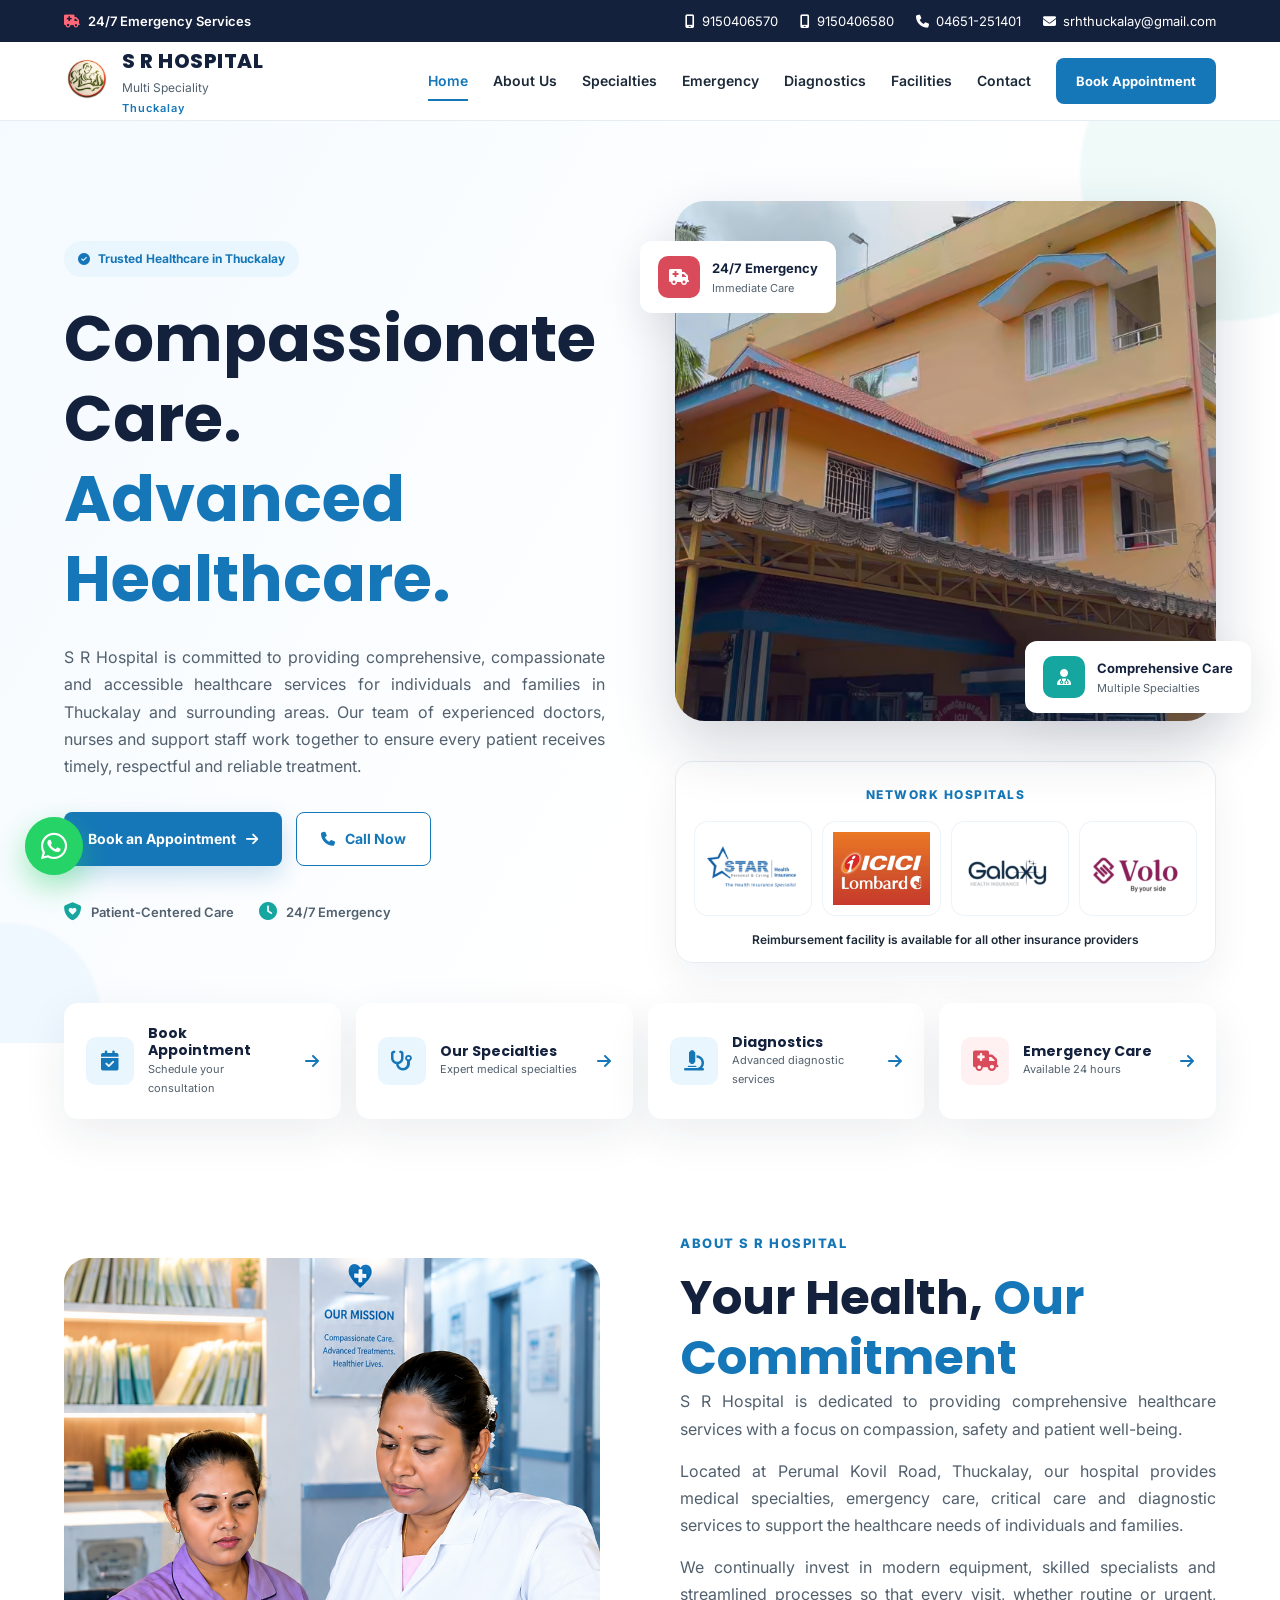
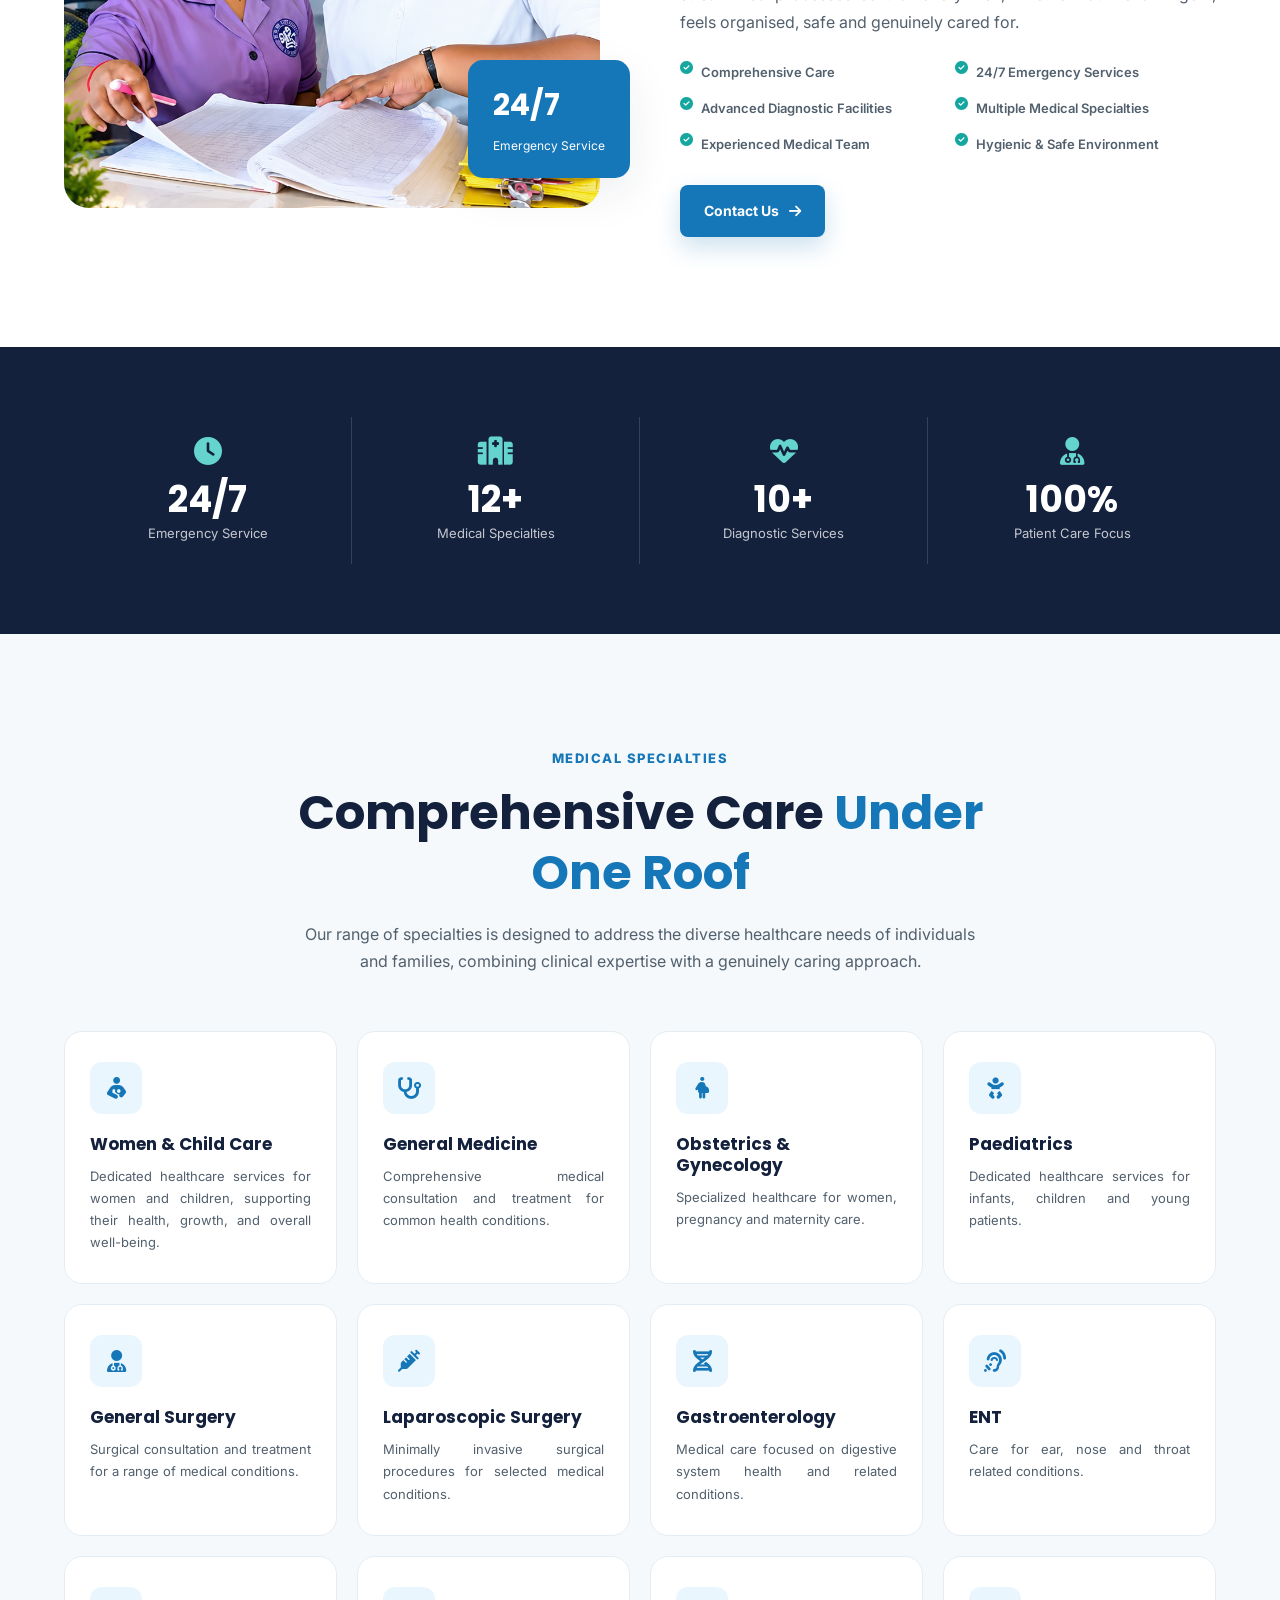
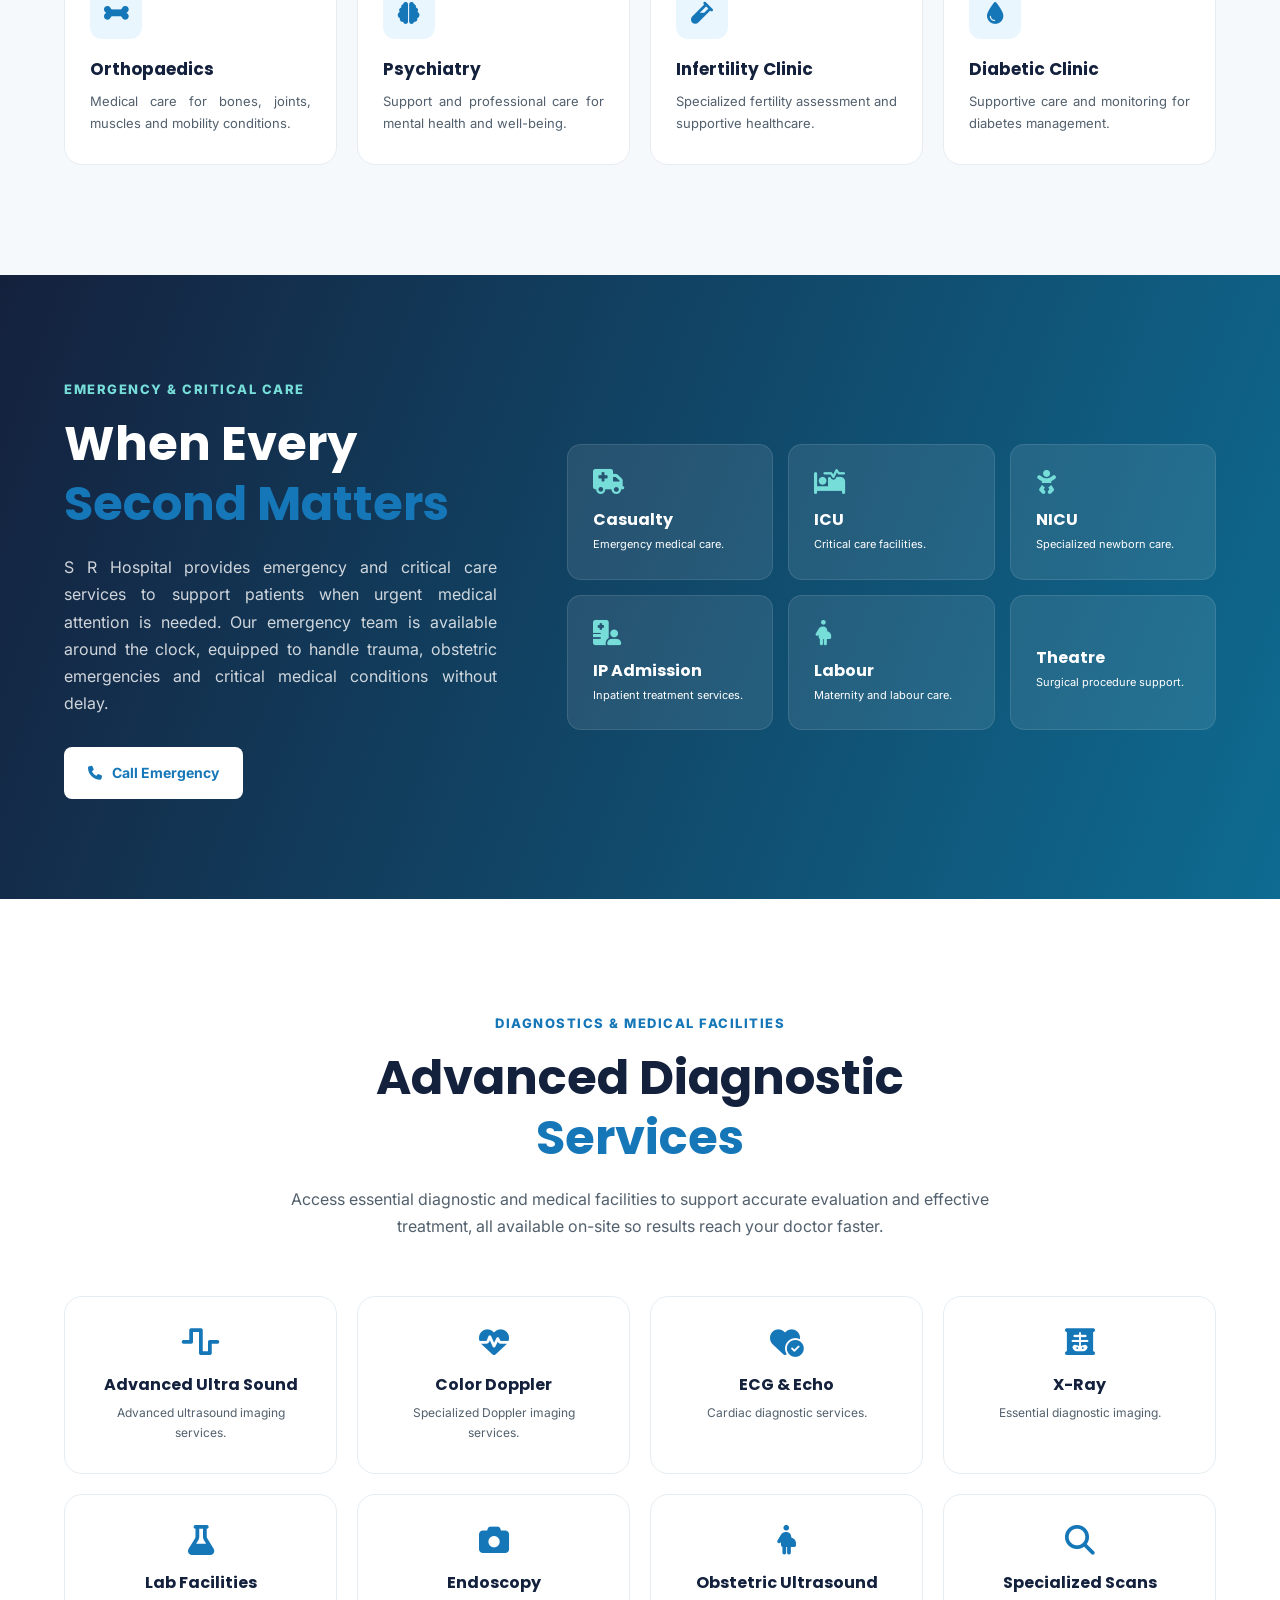
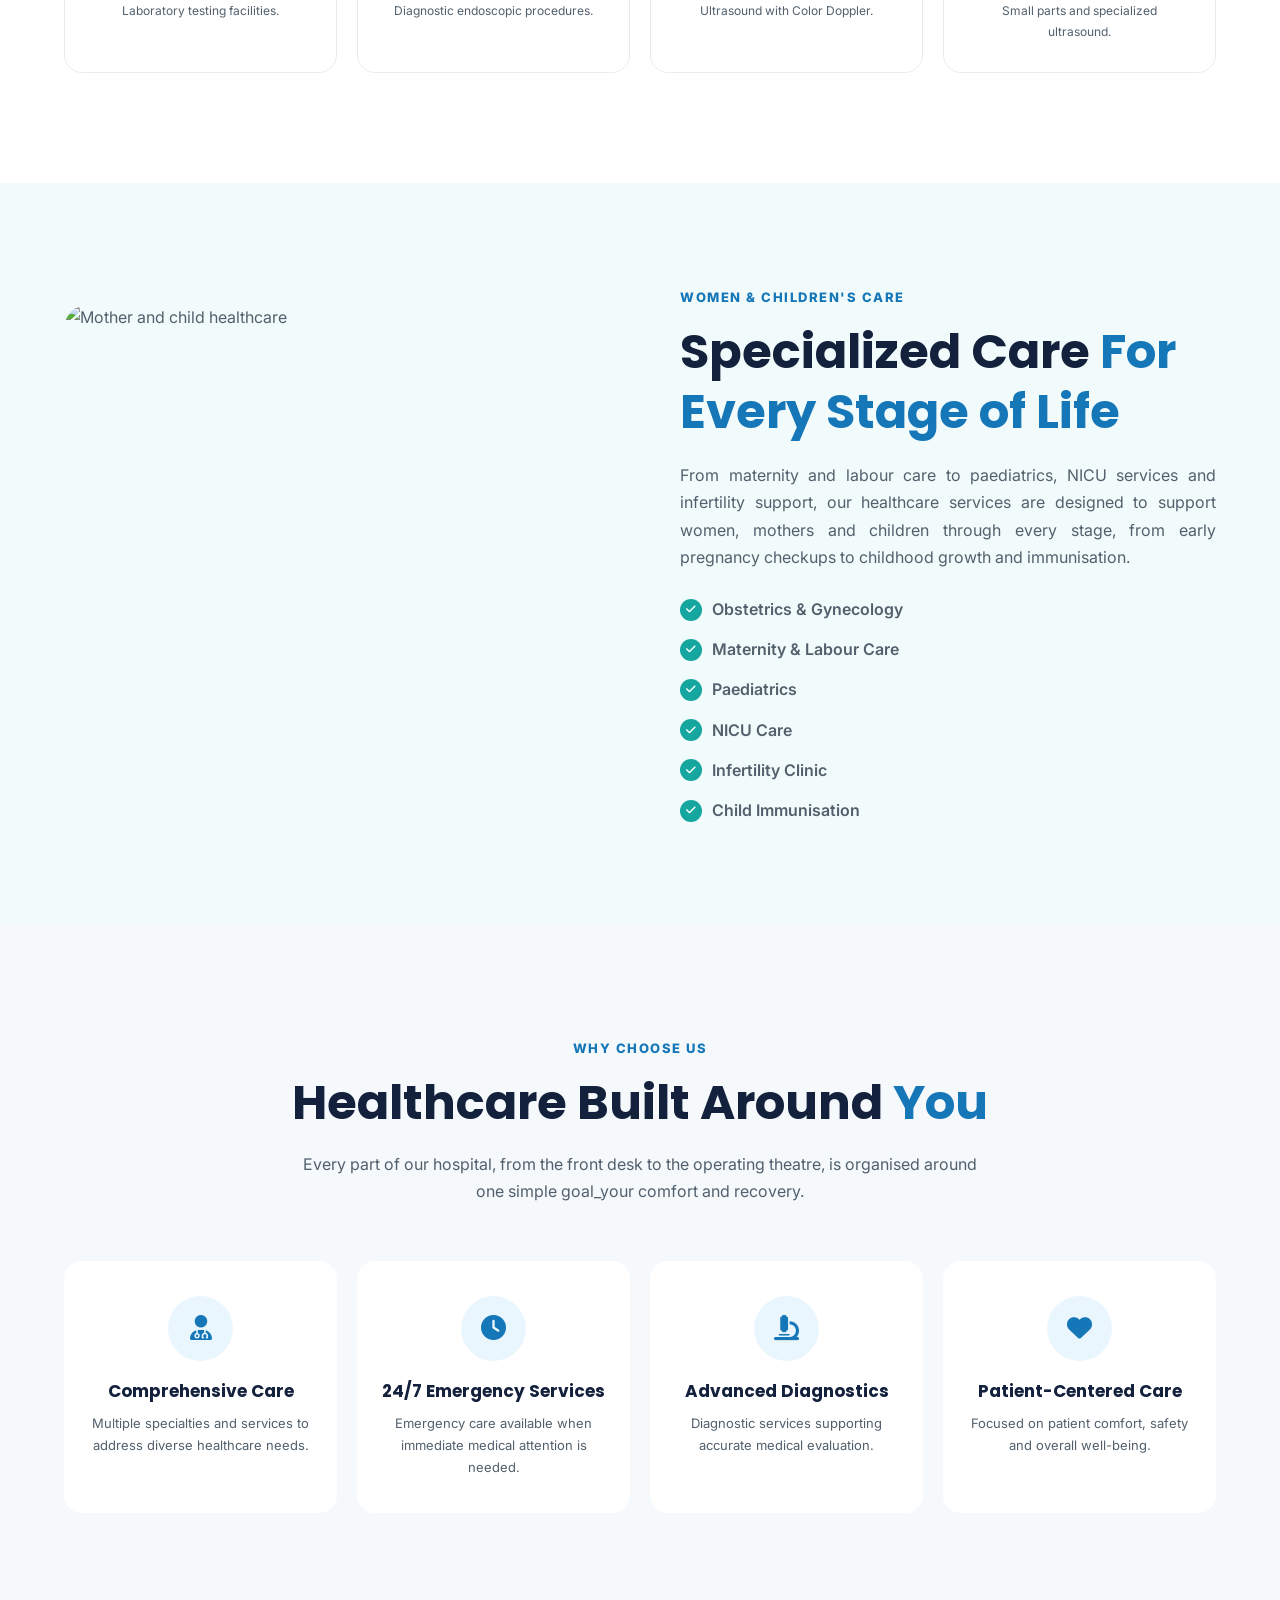
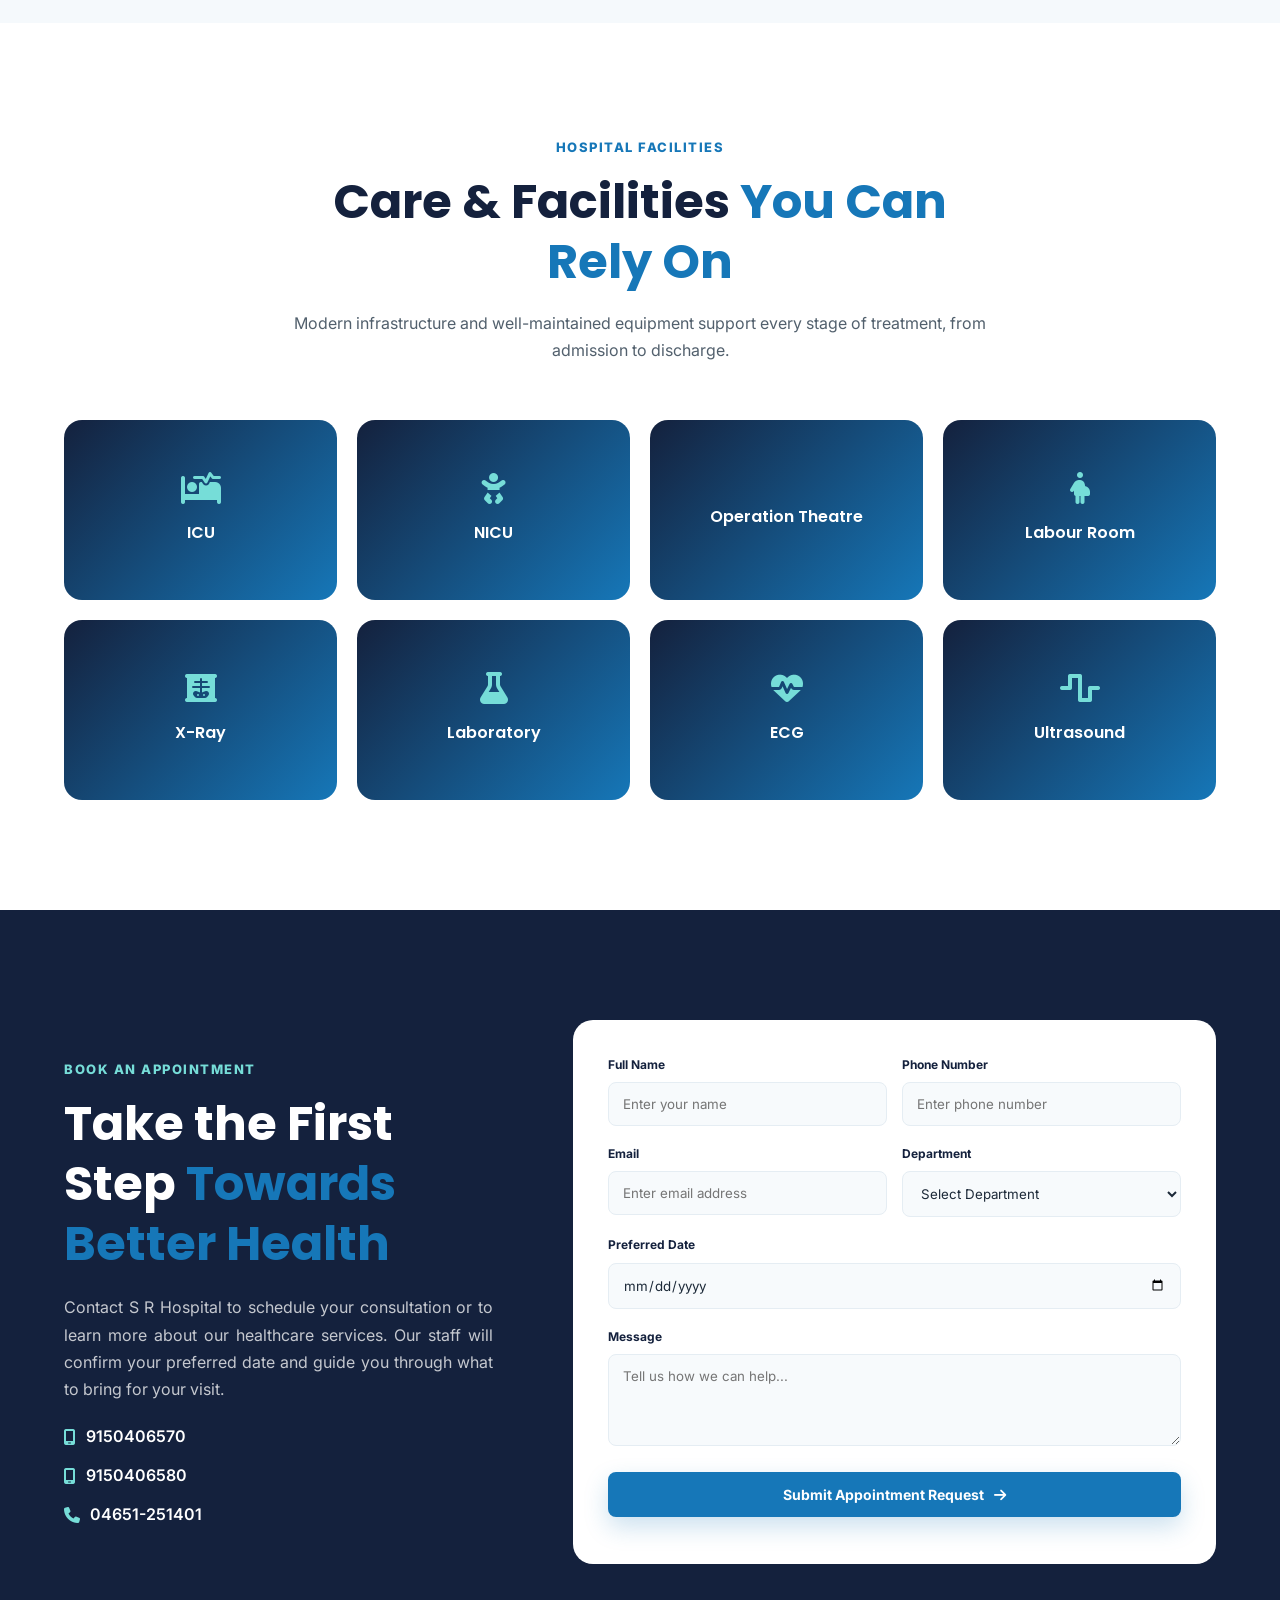
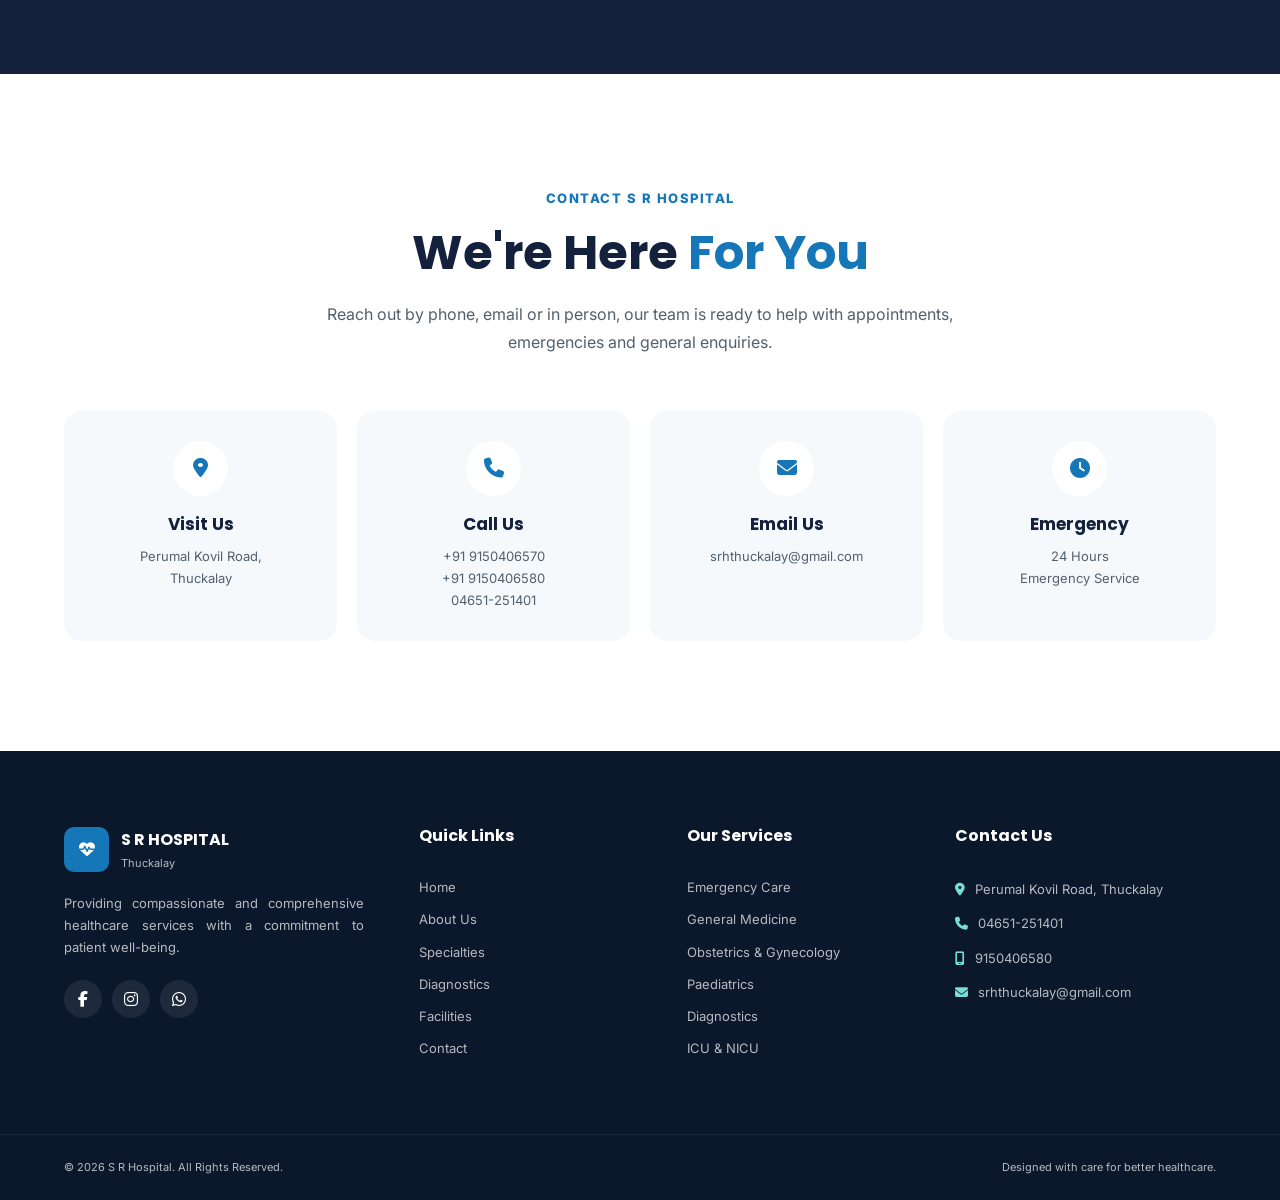
==== index.html @ 0312df41 "first commit" ====
<!DOCTYPE html>
<html lang="en">

<head>
    <meta charset="UTF-8">

    <meta name="viewport" content="width=device-width, initial-scale=1.0">

    <meta name="description"
        content="S R Hospital, Thuckalay - Comprehensive healthcare, emergency services, advanced diagnostics and specialized medical care.">

    <title>S R Hospital | Thuckalay</title>

    <!-- Google Fonts -->
    <link rel="preconnect" href="https://fonts.googleapis.com">
    <link rel="preconnect" href="https://fonts.gstatic.com" crossorigin>

    <link
        href="https://fonts.googleapis.com/css2?family=Inter:wght@400;500;600;700&family=Poppins:wght@500;600;700;800&display=swap"
        rel="stylesheet">

    <!-- Font Awesome -->
    <link rel="stylesheet" href="https://cdnjs.cloudflare.com/ajax/libs/font-awesome/6.5.2/css/all.min.css">

    <!-- CSS -->
    <link rel="stylesheet" href="index.css">
    <link rel="icon" type="image/png" href="images/logo.png">
</head>

<body>

    <!-- =========================
         TOP EMERGENCY BAR
    ========================== -->

    <div class="top-bar">

        <div class="container top-bar-content">

            <div class="emergency-info">
                <i class="fa-solid fa-truck-medical"></i>

                <span>
                    24/7 Emergency Services
                </span>
            </div>

            <div class="top-contact">
                <a href="tel:9150406570">
                    <i class="fa-solid fa-mobile-screen"></i>
                    9150406570
                </a>




                <a href="tel:9150406580">
                    <i class="fa-solid fa-mobile-screen"></i>
                    9150406580
                </a>
                <a href="tel:04651251401">
                    <i class="fa-solid fa-phone"></i>
                    04651-251401
                </a>

                <a href="mailto:srhthuckalay@gmail.com">
                    <i class="fa-solid fa-envelope"></i>
                    srhthuckalay@gmail.com
                </a>

            </div>

        </div>

    </div>


    <!-- =========================
         NAVBAR
    ========================== -->

    <header class="navbar" id="navbar">

        <div class="container nav-container">

            <a href="#home" class="logo">

                <div class="logo-icon">
                    <img src="images/logo.png" alt="Company Logo">
                </div>

                <div class="logo-text">

                    <span class="logo-title">
                        S R HOSPITAL
                    </span>
                    <span class="text-secondary" style="font-size: 12px;">
                        Multi Speciality
                    </span>

                    <span class="logo-location">
                        Thuckalay
                    </span>

                </div>

            </a>


            <!-- Desktop Navigation -->

            <nav class="nav-menu" id="navMenu">

                <a href="#home" class="nav-link active">
                    Home
                </a>

                <a href="#about" class="nav-link">
                    About Us
                </a>

                <a href="#specialties" class="nav-link">
                    Specialties
                </a>

                <a href="#emergency" class="nav-link">
                    Emergency
                </a>

                <a href="#diagnostics" class="nav-link">
                    Diagnostics
                </a>

                <a href="#facilities" class="nav-link">
                    Facilities
                </a>

                <a href="#contact" class="nav-link">
                    Contact
                </a>

                <a href="#appointment" class="nav-appointment">
                    Book Appointment
                </a>

            </nav>


            <!-- Mobile Menu Button -->

            <button class="menu-toggle" id="menuToggle" aria-label="Open navigation menu">

                <span></span>
                <span></span>
                <span></span>

            </button>

        </div>

    </header>


    <!-- =========================
         HERO SECTION
    ========================== -->

    <main>

        <section class="hero" id="home">

            <div class="hero-shape shape-one"></div>
            <div class="hero-shape shape-two"></div>

            <div class="container hero-container">

                <div class="hero-content reveal-left">

                    <span class="hero-badge">
                        <i class="fa-solid fa-circle-check"></i>
                        Trusted Healthcare in Thuckalay
                    </span>

                    <h1>
                        Compassionate Care.
                        <span>Advanced Healthcare.</span>
                    </h1>

                    <p>
                        S R Hospital is committed to providing
                        comprehensive, compassionate and accessible
                        healthcare services for individuals and families
                        in Thuckalay and surrounding areas. Our team of
                        experienced doctors, nurses and support staff
                        work together to ensure every patient receives
                        timely, respectful and reliable treatment.
                    </p>

                    <div class="hero-buttons">

                        <a href="#appointment" class="btn btn-primary">
                            Book an Appointment
                            <i class="fa-solid fa-arrow-right"></i>
                        </a>

                        <a href="tel:9150406570" class="btn btn-outline">
                            <i class="fa-solid fa-phone"></i>
                            Call Now
                        </a>

                    </div>

                    <div class="hero-trust">

                        <div class="trust-item">
                            <i class="fa-solid fa-shield-heart"></i>
                            <span>
                                Patient-Centered Care
                            </span>
                        </div>

                        <div class="trust-item">
                            <i class="fa-solid fa-clock"></i>
                            <span>
                                24/7 Emergency
                            </span>
                        </div>

                    </div>

                </div>


                <div class="hero-image-wrapper reveal-right">

                    <div class="hero-image-card">

                        <img src="images/hospital.jpeg" alt="Company Logo">

                    </div>


                    <div class="floating-card emergency-card">

                        <div class="floating-icon emergency-icon">
                            <i class="fa-solid fa-truck-medical"></i>
                        </div>

                        <div>
                            <strong>
                                24/7 Emergency
                            </strong>

                            <span>
                                Immediate Care
                            </span>
                        </div>

                    </div>


                    <div class="floating-card care-card">

                        <div class="floating-icon">
                            <i class="fa-solid fa-user-doctor"></i>
                        </div>

                        <div>
                            <strong>
                                Comprehensive Care
                            </strong>

                            <span>
                                Multiple Specialties
                            </span>
                        </div>

                    </div>

                    <div class="hero-network">
                        <div class="network-header"><span> NETWORK HOSPITALS </span></div>
                        <div class="network-grid">
                            <div class="network-card partner-box">
                                <div class="partner-logo partner-star"><img src="images/star_health.png" alt="Star Health"></div>
                            </div>
                            <div class="network-card partner-box">
                                <div class="partner-logo partner-icici"><img src="images/icici.png" alt="ICICI"></div>
                            </div>
                            <div class="network-card partner-box">
                                <div class="partner-logo partner-galaxy"><img src="images/galaxy.png" alt="Galaxy"></div>
                            </div>
                            <div class="network-card partner-box">
                                <div class="partner-logo partner-volo"><img src="images/volo.png" alt="Volo"></div>
                            </div>
                        </div>
                        <p class="network-note">Reimbursement facility is available for all other insurance providers</p>
                    </div>

                </div>

            </div>

        </section>


        <!-- =========================
             QUICK ACTIONS
        ========================== -->

        <section class="quick-actions">

            <div class="container quick-grid">

                <a href="#appointment" class="quick-card reveal">

                    <div class="quick-icon">
                        <i class="fa-solid fa-calendar-check"></i>
                    </div>

                    <div>
                        <h3>
                            Book Appointment
                        </h3>

                        <p>
                            Schedule your consultation
                        </p>
                    </div>

                    <i class="fa-solid fa-arrow-right card-arrow"></i>

                </a>


                <a href="#specialties" class="quick-card reveal">

                    <div class="quick-icon">
                        <i class="fa-solid fa-stethoscope"></i>
                    </div>

                    <div>
                        <h3>
                            Our Specialties
                        </h3>

                        <p>
                            Expert medical specialties
                        </p>
                    </div>

                    <i class="fa-solid fa-arrow-right card-arrow"></i>

                </a>


                <a href="#diagnostics" class="quick-card reveal">

                    <div class="quick-icon">
                        <i class="fa-solid fa-microscope"></i>
                    </div>

                    <div>
                        <h3>
                            Diagnostics
                        </h3>

                        <p>
                            Advanced diagnostic services
                        </p>
                    </div>

                    <i class="fa-solid fa-arrow-right card-arrow"></i>

                </a>


                <a href="#emergency" class="quick-card emergency-quick reveal">

                    <div class="quick-icon">
                        <i class="fa-solid fa-truck-medical"></i>
                    </div>

                    <div>
                        <h3>
                            Emergency Care
                        </h3>

                        <p>
                            Available 24 hours
                        </p>
                    </div>

                    <i class="fa-solid fa-arrow-right card-arrow"></i>

                </a>

            </div>

        </section>


        <!-- =========================
             ABOUT SECTION
        ========================== -->

        <section class="section about-section" id="about">

            <div class="container about-grid">

                <div class="about-image reveal-left">

                    <img src="images/recep.png" alt="Company Logo">

                    <div class="experience-badge">

                        <strong>
                            24/7
                        </strong>

                        <span>
                            Emergency Service
                        </span>

                    </div>

                </div>


                <div class="about-content reveal-right">

                    <span class="section-label">
                        About S R Hospital
                    </span>

                    <h2>
                        Your Health,
                        <span>Our Commitment</span>
                    </h2>

                    <p>
                        S R Hospital is dedicated to providing
                        comprehensive healthcare services with a focus
                        on compassion, safety and patient well-being.
                    </p>

                    <p>
                        Located at Perumal Kovil Road, Thuckalay,
                        our hospital provides medical specialties,
                        emergency care, critical care and diagnostic
                        services to support the healthcare needs of
                        individuals and families.
                    </p>

                    <p>
                        We continually invest in modern equipment,
                        skilled specialists and streamlined processes
                        so that every visit, whether routine or urgent,
                        feels organised, safe and genuinely cared for.
                    </p>


                    <div class="about-features">

                        <div>
                            <i class="fa-solid fa-circle-check"></i>
                            Comprehensive Care
                        </div>

                        <div>
                            <i class="fa-solid fa-circle-check"></i>
                            24/7 Emergency Services
                        </div>

                        <div>
                            <i class="fa-solid fa-circle-check"></i>
                            Advanced Diagnostic Facilities
                        </div>

                        <div>
                            <i class="fa-solid fa-circle-check"></i>
                            Multiple Medical Specialties
                        </div>

                        <div>
                            <i class="fa-solid fa-circle-check"></i>
                            Experienced Medical Team
                        </div>

                        <div>
                            <i class="fa-solid fa-circle-check"></i>
                            Hygienic & Safe Environment
                        </div>

                    </div>

                    <a href="#contact" class="btn btn-primary">
                        Contact Us
                        <i class="fa-solid fa-arrow-right"></i>
                    </a>

                </div>

            </div>

        </section>


        <!-- =========================
             STATS
        ========================== -->

        <section class="stats-section">

            <div class="container stats-grid">

                <div class="stat-item reveal">

                    <i class="fa-solid fa-clock"></i>

                    <h3>
                        24/7
                    </h3>

                    <p>
                        Emergency Service
                    </p>

                </div>


                <div class="stat-item reveal">

                    <i class="fa-solid fa-hospital"></i>

                    <h3>
                        <span class="counter" data-target="12">
                            0
                        </span>+
                    </h3>

                    <p>
                        Medical Specialties
                    </p>

                </div>


                <div class="stat-item reveal">

                    <i class="fa-solid fa-heart-pulse"></i>

                    <h3>
                        <span class="counter" data-target="10">
                            0
                        </span>+
                    </h3>

                    <p>
                        Diagnostic Services
                    </p>

                </div>


                <div class="stat-item reveal">

                    <i class="fa-solid fa-user-doctor"></i>

                    <h3>
                        <span class="counter" data-target="100">
                            0
                        </span>%
                    </h3>

                    <p>
                        Patient Care Focus
                    </p>

                </div>

            </div>

        </section>


        <!-- =========================
             SPECIALTIES
        ========================== -->

        <section class="section specialties-section" id="specialties">

            <div class="container">

                <div class="section-heading reveal">

                    <span class="section-label">
                        Medical Specialties
                    </span>

                    <h2>
                        Comprehensive Care
                        <span>Under One Roof</span>
                    </h2>

                    <p>
                        Our range of specialties is designed to
                        address the diverse healthcare needs of
                        individuals and families, combining clinical
                        expertise with a genuinely caring approach.
                    </p>

                </div>


                <div class="specialty-grid">

                    <div class="specialty-card reveal">
                        <i class="fa-solid fa-person-breastfeeding"></i>
                        <h3>Women &amp; Child Care</h3>
                        <p>
                            Dedicated healthcare services for women and children,
                            supporting their health, growth, and overall well-being.
                        </p>
                    </div>
                    <div class="specialty-card reveal">
                        <i class="fa-solid fa-stethoscope"></i>
                        <h3>General Medicine</h3>
                        <p>
                            Comprehensive medical consultation
                            and treatment for common health conditions.
                        </p>
                    </div>

                    <div class="specialty-card reveal">
                        <i class="fa-solid fa-person-pregnant"></i>
                        <h3>Obstetrics & Gynecology</h3>
                        <p>
                            Specialized healthcare for women,
                            pregnancy and maternity care.
                        </p>
                    </div>

                    <div class="specialty-card reveal">
                        <i class="fa-solid fa-baby"></i>
                        <h3>Paediatrics</h3>
                        <p>
                            Dedicated healthcare services for
                            infants, children and young patients.
                        </p>
                    </div>

                    <div class="specialty-card reveal">
                        <i class="fa-solid fa-user-doctor"></i>
                        <h3>General Surgery</h3>
                        <p>
                            Surgical consultation and treatment
                            for a range of medical conditions.
                        </p>
                    </div>

                    <div class="specialty-card reveal">
                        <i class="fa-solid fa-syringe"></i>
                        <h3>Laparoscopic Surgery</h3>
                        <p>
                            Minimally invasive surgical procedures
                            for selected medical conditions.
                        </p>
                    </div>

                    <div class="specialty-card reveal">
                        <i class="fa-solid fa-dna"></i>
                        <h3>Gastroenterology</h3>
                        <p>
                            Medical care focused on digestive
                            system health and related conditions.
                        </p>
                    </div>

                    <div class="specialty-card reveal">
                        <i class="fa-solid fa-ear-listen"></i>
                        <h3>ENT</h3>
                        <p>
                            Care for ear, nose and throat
                            related conditions.
                        </p>
                    </div>

                    <div class="specialty-card reveal">
                        <i class="fa-solid fa-bone"></i>
                        <h3>Orthopaedics</h3>
                        <p>
                            Medical care for bones, joints,
                            muscles and mobility conditions.
                        </p>
                    </div>

                    <div class="specialty-card reveal">
                        <i class="fa-solid fa-brain"></i>
                        <h3>Psychiatry</h3>
                        <p>
                            Support and professional care for
                            mental health and well-being.
                        </p>
                    </div>

                    <div class="specialty-card reveal">
                        <i class="fa-solid fa-vial"></i>
                        <h3>Infertility Clinic</h3>
                        <p>
                            Specialized fertility assessment
                            and supportive healthcare.
                        </p>
                    </div>

                    <div class="specialty-card reveal">
                        <i class="fa-solid fa-droplet"></i>
                        <h3>Diabetic Clinic</h3>
                        <p>
                            Supportive care and monitoring
                            for diabetes management.
                        </p>
                    </div>

                    <!-- <div class="specialty-card reveal">
                        <i class="fa-solid fa-lungs"></i>
                        <h3>Anaesthesia</h3>
                        <p>
                            Anaesthesia support for surgical
                            and medical procedures.
                        </p>
                    </div> -->

                </div>

            </div>

        </section>


        <!-- =========================
             EMERGENCY
        ========================== -->

        <section class="emergency-section" id="emergency">

            <div class="container emergency-grid">

                <div class="emergency-content reveal-left">

                    <span class="section-label light">
                        Emergency & Critical Care
                    </span>

                    <h2>
                        When Every
                        <span>Second Matters</span>
                    </h2>

                    <p>
                        S R Hospital provides emergency and critical
                        care services to support patients when urgent
                        medical attention is needed. Our emergency team
                        is available around the clock, equipped to
                        handle trauma, obstetric emergencies and
                        critical medical conditions without delay.
                    </p>

                    <a href="tel:04651251401" class="btn btn-white">
                        <i class="fa-solid fa-phone"></i>
                        Call Emergency
                    </a>

                </div>


                <div class="emergency-services">

                    <div class="emergency-service reveal">
                        <i class="fa-solid fa-truck-medical"></i>
                        <h3>Casualty</h3>
                        <p>Emergency medical care.</p>
                    </div>

                    <div class="emergency-service reveal">
                        <i class="fa-solid fa-bed-pulse"></i>
                        <h3>ICU</h3>
                        <p>Critical care facilities.</p>
                    </div>

                    <div class="emergency-service reveal">
                        <i class="fa-solid fa-baby"></i>
                        <h3>NICU</h3>
                        <p>Specialized newborn care.</p>
                    </div>

                    <div class="emergency-service reveal">
                        <i class="fa-solid fa-hospital-user"></i>
                        <h3>IP Admission</h3>
                        <p>Inpatient treatment services.</p>
                    </div>

                    <div class="emergency-service reveal">
                        <i class="fa-solid fa-person-pregnant"></i>
                        <h3>Labour</h3>
                        <p>Maternity and labour care.</p>
                    </div>

                    <div class="emergency-service reveal">
                        <i class="fa-solid fa-scalpel"></i>
                        <h3>Theatre</h3>
                        <p>Surgical procedure support.</p>
                    </div>

                </div>

            </div>

        </section>


        <!-- =========================
             DIAGNOSTICS
        ========================== -->

        <section class="section diagnostics-section" id="diagnostics">

            <div class="container">

                <div class="section-heading reveal">

                    <span class="section-label">
                        Diagnostics & Medical Facilities
                    </span>

                    <h2>
                        Advanced Diagnostic
                        <span>Services</span>
                    </h2>

                    <p>
                        Access essential diagnostic and medical
                        facilities to support accurate evaluation
                        and effective treatment, all available
                        on-site so results reach your doctor faster.
                    </p>

                </div>


                <div class="diagnostic-grid">

                    <div class="diagnostic-card reveal">
                        <i class="fa-solid fa-wave-square"></i>
                        <h3>Advanced Ultra Sound</h3>
                        <p>
                            Advanced ultrasound imaging services.
                        </p>
                    </div>

                    <div class="diagnostic-card reveal">
                        <i class="fa-solid fa-heart-pulse"></i>
                        <h3>Color Doppler</h3>
                        <p>
                            Specialized Doppler imaging services.
                        </p>
                    </div>

                    <div class="diagnostic-card reveal">
                        <i class="fa-solid fa-heart-circle-check"></i>
                        <h3>ECG & Echo</h3>
                        <p>
                            Cardiac diagnostic services.
                        </p>
                    </div>

                    <div class="diagnostic-card reveal">
                        <i class="fa-solid fa-x-ray"></i>
                        <h3>X-Ray</h3>
                        <p>
                            Essential diagnostic imaging.
                        </p>
                    </div>

                    <div class="diagnostic-card reveal">
                        <i class="fa-solid fa-flask"></i>
                        <h3>Lab Facilities</h3>
                        <p>
                            Laboratory testing facilities.
                        </p>
                    </div>

                    <div class="diagnostic-card reveal">
                        <i class="fa-solid fa-camera"></i>
                        <h3>Endoscopy</h3>
                        <p>
                            Diagnostic endoscopic procedures.
                        </p>
                    </div>

                    <div class="diagnostic-card reveal">
                        <i class="fa-solid fa-person-pregnant"></i>
                        <h3>Obstetric Ultrasound</h3>
                        <p>
                            Ultrasound with Color Doppler.
                        </p>
                    </div>

                    <div class="diagnostic-card reveal">
                        <i class="fa-solid fa-magnifying-glass"></i>
                        <h3>Specialized Scans</h3>
                        <p>
                            Small parts and specialized ultrasound.
                        </p>
                    </div>

                </div>

            </div>

        </section>


        <!-- =========================
             WOMEN & CHILDREN
        ========================== -->

        <section class="women-section">

            <div class="container women-grid">

                <div class="women-image reveal-left">

                    <img src="https://images.unsplash.com/photo-1555252333-9f8e92e65df9?auto=format&fit=crop&w=1000&q=80"
                        alt="Mother and child healthcare">

                </div>


                <div class="women-content reveal-right">

                    <span class="section-label">
                        Women & Children's Care
                    </span>

                    <h2>
                        Specialized Care
                        <span>For Every Stage of Life</span>
                    </h2>

                    <p>
                        From maternity and labour care to paediatrics,
                        NICU services and infertility support, our
                        healthcare services are designed to support
                        women, mothers and children through every
                        stage, from early pregnancy checkups to
                        childhood growth and immunisation.
                    </p>


                    <div class="care-list">

                        <div>
                            <i class="fa-solid fa-check"></i>
                            Obstetrics & Gynecology
                        </div>

                        <div>
                            <i class="fa-solid fa-check"></i>
                            Maternity & Labour Care
                        </div>

                        <div>
                            <i class="fa-solid fa-check"></i>
                            Paediatrics
                        </div>

                        <div>
                            <i class="fa-solid fa-check"></i>
                            NICU Care
                        </div>

                        <div>
                            <i class="fa-solid fa-check"></i>
                            Infertility Clinic
                        </div>

                        <div>
                            <i class="fa-solid fa-check"></i>
                            Child Immunisation
                        </div>

                    </div>

                </div>

            </div>

        </section>


        <!-- =========================
             WHY CHOOSE US
        ========================== -->

        <section class="section why-section">

            <div class="container">

                <div class="section-heading reveal">

                    <span class="section-label">
                        Why Choose Us
                    </span>

                    <h2>
                        Healthcare Built Around
                        <span>You</span>
                    </h2>

                    <p>
                        Every part of our hospital, from the front
                        desk to the operating theatre, is organised
                        around one simple goal_your comfort and
                        recovery.
                    </p>

                </div>


                <div class="why-grid">

                    <div class="why-card reveal">
                        <div class="why-icon">
                            <i class="fa-solid fa-user-doctor"></i>
                        </div>
                        <h3>Comprehensive Care</h3>
                        <p>
                            Multiple specialties and services
                            to address diverse healthcare needs.
                        </p>
                    </div>

                    <div class="why-card reveal">
                        <div class="why-icon">
                            <i class="fa-solid fa-clock"></i>
                        </div>
                        <h3>24/7 Emergency Services</h3>
                        <p>
                            Emergency care available when
                            immediate medical attention is needed.
                        </p>
                    </div>

                    <div class="why-card reveal">
                        <div class="why-icon">
                            <i class="fa-solid fa-microscope"></i>
                        </div>
                        <h3>Advanced Diagnostics</h3>
                        <p>
                            Diagnostic services supporting
                            accurate medical evaluation.
                        </p>
                    </div>

                    <div class="why-card reveal">
                        <div class="why-icon">
                            <i class="fa-solid fa-heart"></i>
                        </div>
                        <h3>Patient-Centered Care</h3>
                        <p>
                            Focused on patient comfort, safety
                            and overall well-being.
                        </p>
                    </div>

                </div>

            </div>

        </section>


        <!-- =========================
             FACILITIES
        ========================== -->

        <section class="section facilities-section" id="facilities">

            <div class="container">

                <div class="section-heading reveal">

                    <span class="section-label">
                        Hospital Facilities
                    </span>

                    <h2>
                        Care & Facilities
                        <span>You Can Rely On</span>
                    </h2>

                    <p>
                        Modern infrastructure and well-maintained
                        equipment support every stage of treatment,
                        from admission to discharge.
                    </p>

                </div>


                <div class="facilities-grid">

                    <div class="facility-card reveal">
                        <i class="fa-solid fa-bed-pulse"></i>
                        <span>ICU</span>
                    </div>

                    <div class="facility-card reveal">
                        <i class="fa-solid fa-baby"></i>
                        <span>NICU</span>
                    </div>

                    <div class="facility-card reveal">
                        <i class="fa-solid fa-scalpel"></i>
                        <span>Operation Theatre</span>
                    </div>

                    <div class="facility-card reveal">
                        <i class="fa-solid fa-person-pregnant"></i>
                        <span>Labour Room</span>
                    </div>

                    <div class="facility-card reveal">
                        <i class="fa-solid fa-x-ray"></i>
                        <span>X-Ray</span>
                    </div>

                    <div class="facility-card reveal">
                        <i class="fa-solid fa-flask"></i>
                        <span>Laboratory</span>
                    </div>

                    <div class="facility-card reveal">
                        <i class="fa-solid fa-heart-pulse"></i>
                        <span>ECG</span>
                    </div>

                    <div class="facility-card reveal">
                        <i class="fa-solid fa-wave-square"></i>
                        <span>Ultrasound</span>
                    </div>

                </div>

            </div>

        </section>


        <!-- =========================
             APPOINTMENT
        ========================== -->

        <section class="section appointment-section" id="appointment">

            <div class="container appointment-grid">

                <div class="appointment-content reveal-left">

                    <span class="section-label light">
                        Book an Appointment
                    </span>

                    <h2>
                        Take the First Step
                        <span>Towards Better Health</span>
                    </h2>

                    <p>
                        Contact S R Hospital to schedule your
                        consultation or to learn more about
                        our healthcare services. Our staff will
                        confirm your preferred date and guide you
                        through what to bring for your visit.
                    </p>

                    <div class="appointment-contact">
                        <a href="tel:9150406570">
                            <i class="fa-solid fa-mobile-screen"></i>
                            9150406570
                        </a>



                        <a href="tel:9150406580">
                            <i class="fa-solid fa-mobile-screen"></i>
                            9150406580
                        </a>
                        <a href="tel:04651251401">
                            <i class="fa-solid fa-phone"></i>
                            04651-251401
                        </a>

                    </div>

                </div>


                <form class="appointment-form reveal-right" id="appointmentForm"
                    action="https://api.web3forms.com/submit" method="POST">

                    <!-- Web3Forms Access Key -->
                    <input type="hidden" name="access_key" value="c85a0b05-f869-4391-9626-6dff1bf8eb84">

                    <!-- Email Subject -->
                    <input type="hidden" name="subject" value="New Appointment Request - S R Hospital">


                    <div class="form-row">

                        <div class="form-group">

                            <label for="fullName">
                                Full Name
                            </label>

                            <input type="text" id="fullName" name="name" placeholder="Enter your name" required>

                        </div>


                        <div class="form-group">

                            <label for="phone">
                                Phone Number
                            </label>

                            <input type="tel" id="phone" name="phone" placeholder="Enter phone number" required>

                        </div>

                    </div>


                    <div class="form-row">

                        <div class="form-group">

                            <label for="email">
                                Email
                            </label>

                            <input type="email" id="email" name="email" placeholder="Enter email address" required>

                        </div>


                        <div class="form-group">

                            <label for="department">
                                Department
                            </label>

                            <select id="department" name="department" required>

                                <option value="">
                                    Select Department
                                </option>

                                <option value="General Medicine">
                                    General Medicine
                                </option>

                                <option value="Obstetrics & Gynecology">
                                    Obstetrics & Gynecology
                                </option>

                                <option value="Paediatrics">
                                    Paediatrics
                                </option>

                                <option value="General Surgery">
                                    General Surgery
                                </option>

                                <option value="Orthopaedics">
                                    Orthopaedics
                                </option>

                                <option value="ENT">
                                    ENT
                                </option>

                                <option value="Gastroenterology">
                                    Gastroenterology
                                </option>

                                <option value="Other">
                                    Other
                                </option>

                            </select>

                        </div>

                    </div>


                    <div class="form-group">

                        <label for="preferredDate">
                            Preferred Date
                        </label>

                        <input type="date" id="preferredDate" name="preferred_date" required>

                    </div>


                    <div class="form-group">

                        <label for="message">
                            Message
                        </label>

                        <textarea id="message" name="message" rows="4"
                            placeholder="Tell us how we can help..."></textarea>

                    </div>


                    <!-- Spam Protection -->
                    <input type="checkbox" name="botcheck" style="display: none;">


                    <button type="submit" class="btn btn-primary form-submit">
                        Submit Appointment Request

                        <i class="fa-solid fa-arrow-right"></i>

                    </button>


                    <p class="form-message" id="formMessage"></p>

                </form>

            </div>

        </section>


        <!-- =========================
             CONTACT
        ========================== -->

        <section class="section contact-section" id="contact">

            <div class="container">

                <div class="section-heading reveal">

                    <span class="section-label">
                        Contact S R Hospital
                    </span>

                    <h2>
                        We're Here
                        <span>For You</span>
                    </h2>

                    <p>
                        Reach out by phone, email or in person,
                        our team is ready to help with appointments,
                        emergencies and general enquiries.
                    </p>

                </div>


                <div class="contact-grid">

                    <div class="contact-card reveal">

                        <div class="contact-icon">
                            <i class="fa-solid fa-location-dot"></i>
                        </div>

                        <h3>
                            Visit Us
                        </h3>

                        <p>
                            Perumal Kovil Road,<br>
                            Thuckalay
                        </p>

                    </div>


                    <div class="contact-card reveal">

                        <div class="contact-icon">
                            <i class="fa-solid fa-phone"></i>
                        </div>

                        <h3>
                            Call Us
                        </h3>

                        <p>
                            <a href="tel:9150406570">
                                +91 9150406570
                            </a>

                            <br>


                            <a href="tel:9150406580">
                                +91 9150406580
                            </a>
                            <br>
                            <a href="tel:04651251401">
                                04651-251401
                            </a>
                        </p>

                    </div>


                    <div class="contact-card reveal">

                        <div class="contact-icon">
                            <i class="fa-solid fa-envelope"></i>
                        </div>

                        <h3>
                            Email Us
                        </h3>

                        <p>
                            <a href="mailto:srhthuckalay@gmail.com">
                                srhthuckalay@gmail.com
                            </a>
                        </p>

                    </div>


                    <div class="contact-card reveal">

                        <div class="contact-icon">
                            <i class="fa-solid fa-clock"></i>
                        </div>

                        <h3>
                            Emergency
                        </h3>

                        <p>
                            24 Hours<br>
                            Emergency Service
                        </p>

                    </div>

                </div>

            </div>

        </section>

    </main>


    <!-- =========================
         FOOTER
    ========================== -->

    <footer class="footer">

        <div class="container footer-grid">

            <div class="footer-about">

                <a href="#home" class="footer-logo">

                    <div class="footer-logo-icon">
                        <i class="fa-solid fa-heart-pulse"></i>
                    </div>

                    <div>

                        <strong>
                            S R HOSPITAL
                        </strong>

                        <span>
                            Thuckalay
                        </span>

                    </div>

                </a>


                <p>
                    Providing compassionate and comprehensive
                    healthcare services with a commitment to
                    patient well-being.
                </p>


                <div class="social-links">

                    <a href="https://facebook.com/srhospitalthuckalay" aria-label="Facebook" target="_blank"
                        rel="noopener noreferrer">
                        <i class="fa-brands fa-facebook-f"></i>
                    </a>

                    <a href="https://instagram.com/srhospitalthuckalay" aria-label="Instagram" target="_blank"
                        rel="noopener noreferrer">
                        <i class="fa-brands fa-instagram"></i>
                    </a>

                    <a href="https://wa.me/9150406570?text=Hello%20S%20R%20Hospital%2C%20I%20would%20like%20to%20know%20more%20about%20your%20services."
                        aria-label="WhatsApp" target="_blank" rel="noopener noreferrer">
                        <i class="fa-brands fa-whatsapp"></i>
                    </a>

                </div>

            </div>


            <div class="footer-column">

                <h3>
                    Quick Links
                </h3>

                <a href="#home">Home</a>
                <a href="#about">About Us</a>
                <a href="#specialties">Specialties</a>
                <a href="#diagnostics">Diagnostics</a>
                <a href="#facilities">Facilities</a>
                <a href="#contact">Contact</a>

            </div>


            <div class="footer-column">

                <h3>
                    Our Services
                </h3>

                <a href="#emergency">Emergency Care</a>
                <a href="#specialties">General Medicine</a>
                <a href="#specialties">Obstetrics & Gynecology</a>
                <a href="#specialties">Paediatrics</a>
                <a href="#diagnostics">Diagnostics</a>
                <a href="#facilities">ICU & NICU</a>

            </div>


            <div class="footer-contact">

                <h3>
                    Contact Us
                </h3>

                <p>
                    <i class="fa-solid fa-location-dot"></i>
                    Perumal Kovil Road, Thuckalay
                </p>

                <p>
                    <i class="fa-solid fa-phone"></i>

                    <a href="tel:04651251401">
                        04651-251401
                    </a>
                </p>

                <p>
                    <i class="fa-solid fa-mobile-screen"></i>

                    <a href="tel:9150406580">
                        9150406580
                    </a>
                </p>

                <p>
                    <i class="fa-solid fa-envelope"></i>

                    <a href="mailto:srhthuckalay@gmail.com">
                        srhthuckalay@gmail.com
                    </a>
                </p>

            </div>

        </div>


        <div class="footer-bottom">

            <div class="container footer-bottom-content">

                <p>
                    © 2026 S R Hospital. All Rights Reserved.
                </p>

                <p>
                    Designed with care for better healthcare.
                </p>

            </div>

        </div>

    </footer>


    <!-- =========================
         BACK TO TOP
    ========================== -->

    <button class="back-to-top" id="backToTop" aria-label="Back to top">

        <i class="fa-solid fa-arrow-up"></i>

    </button>


    <!-- =========================
         WHATSAPP FLOATING BUTTON
    ========================== -->

    <a href="https://wa.me/919150406580?text=Hello%20S%20R%20Hospital%2C%20I%20would%20like%20to%20know%20more%20about%20your%20services."
        class="whatsapp-float" id="whatsappFloat" target="_blank" rel="noopener noreferrer"
        aria-label="Chat with us on WhatsApp">

        <i class="fa-brands fa-whatsapp"></i>

        <span class="whatsapp-ping"></span>

    </a>


    <!-- JavaScript -->
    <script src="index.js"></script>

</body>

</html>
---- index.css ----
/* =========================================
   ROOT VARIABLES
========================================= */

:root {

    --primary: #1677b8;
    --primary-dark: #0d5c91;

    --secondary: #16a6a0;

    --accent: #d94b5b;

    --navy: #14213d;

    --dark: #1c2938;

    --text: #52606d;

    --white: #ffffff;

    --light: #f5f9fc;

    --border: #e5edf3;

    --shadow:
        0 15px 45px rgba(20, 33, 61, 0.08);

    --radius: 18px;

    --transition: all 0.35s ease;

    --whatsapp: #25d366;

    --whatsapp-dark: #1da851;

}


/* =========================================
   RESET
========================================= */

* {
    margin: 0;
    padding: 0;
    box-sizing: border-box;
}


html {
    scroll-behavior: smooth;
    scroll-padding-top: 90px;

    width: 100%;

    max-width: 100%;

    /* clip (not hidden) — hidden on one axis forces the other
       axis to 'auto', which turns html/body into a scroll
       container and breaks position:sticky on the navbar */

    overflow-x: clip;

}


body {

    font-family: "Inter", sans-serif;

    color: var(--text);

    background: var(--white);

    line-height: 1.7;

    width: 100%;

    max-width: 100%;

    overflow-x: clip;

    overscroll-behavior-x: none;

}


/* Prevents any child element (images, grids, absolute-positioned
   cards) from forcing horizontal scroll on any screen size */

img,
svg,
video {

    max-width: 100%;

}


/* Sections containing .reveal-left / .reveal-right elements:
   clip so their sideways entrance transform never creates
   horizontal scroll space, especially on mobile */

.about-section,
.women-section,
.emergency-section,
.appointment-section,
.hero {

    overflow-x: clip;

}


h1,
h2,
h3,
h4 {

    font-family: "Poppins", sans-serif;

    color: var(--navy);

    line-height: 1.25;

}


a {

    text-decoration: none;

    color: inherit;

}


img {

    width: 100%;

    display: block;

}


button,
input,
textarea,
select {

    font-family: inherit;

}


.container {

    width: min(1180px, 90%);

    margin: auto;

}


/* =========================================
   JUSTIFIED PARAGRAPH TEXT
   (same start/end line alignment)
========================================= */

p {
    text-align: justify;
    text-justify: inter-word;

    /* Never split words across lines */
    hyphens: none;
    word-break: normal;
    overflow-wrap: normal;
}


.hero-badge,
.trust-item span,
.floating-card strong,
.floating-card span,
.form-message,
.logo-location,
.footer-logo span,
.section-label {

    text-align: left;

}


/* =========================================
   TOP BAR
========================================= */

.top-bar {

    background: var(--navy);

    color: var(--white);

    font-size: 13px;

}


.top-bar-content {

    min-height: 42px;

    display: flex;

    justify-content: space-between;

    align-items: center;

    gap: 20px;

}


.emergency-info {

    display: flex;

    align-items: center;

    gap: 8px;

    font-weight: 600;

}


.emergency-info i {

    color: #ff6878;

}


.top-contact {

    display: flex;

    align-items: center;

    gap: 22px;

}


.top-contact a {

    display: flex;

    align-items: center;

    gap: 7px;

    transition: var(--transition);

}


.top-contact a:hover {

    color: #7edbd7;

}


/* =========================================
   NAVBAR
========================================= */

.navbar {

    position: sticky;

    top: 0;

    z-index: 1000;

    background: rgba(255, 255, 255, 0.96);

    backdrop-filter: blur(15px);

    border-bottom: 1px solid var(--border);

    transition: var(--transition);

}


.navbar.scrolled {

    box-shadow: 0 8px 30px rgba(0, 0, 0, 0.08);

}


.nav-container {

    height: 78px;

    display: flex;

    align-items: center;

    justify-content: space-between;

}


/* Logo */

.logo {

    display: flex;

    align-items: center;

    gap: 12px;

}


.logo-icon {

    width: 46px;

    height: 4-px;

    display: grid;
/* 
    place-items: center; */

    color: var(--white);
/* 
    background: linear-gradient(
        135deg,
        var(--primary),
        var(--secondary)
    ); */

    border-radius: 12px;

    font-size: 22px;

}


.logo-text {

    display: flex;

    flex-direction: column;

}


.logo-title {

    font-family: "Poppins", sans-serif;

    font-weight: 800;

    color: var(--navy);

    font-size: 20px;

    letter-spacing: 0.5px;

}


.logo-location {

    color: var(--primary);

    font-size: 11px;

    font-weight: 600;

    letter-spacing: 1px;

}


/* Navigation */

.nav-menu {

    display: flex;

    align-items: center;

    gap: 25px;

}


.nav-link {

    position: relative;

    font-size: 14px;

    font-weight: 600;

    color: var(--dark);

    transition: var(--transition);

}


.nav-link::after {

    content: "";

    position: absolute;

    width: 0;

    height: 2px;

    bottom: -8px;

    left: 0;

    background: var(--primary);

    transition: var(--transition);

}


.nav-link:hover,
.nav-link.active {

    color: var(--primary);

}


.nav-link:hover::after,
.nav-link.active::after {

    width: 100%;

}


.nav-appointment {

    padding: 12px 20px;

    color: var(--white);

    background: var(--primary);

    border-radius: 8px;

    font-size: 13px;

    font-weight: 700;

    transition: var(--transition);

}


.nav-appointment:hover {

    background: var(--primary-dark);

    transform: translateY(-2px);

}


/* Mobile Toggle */

.menu-toggle {

    display: none;

    width: 42px;

    height: 42px;

    border: none;

    background: var(--light);

    border-radius: 8px;

    cursor: pointer;

    padding: 10px;

}


.menu-toggle span {

    display: block;

    width: 100%;

    height: 2px;

    margin: 5px 0;

    background: var(--navy);

    transition: var(--transition);

}


/* =========================================
   BUTTONS
========================================= */

.btn {

    display: inline-flex;

    align-items: center;

    justify-content: center;

    gap: 10px;

    padding: 14px 24px;

    border-radius: 8px;

    font-size: 14px;

    font-weight: 700;

    transition: var(--transition);

    cursor: pointer;

    border: none;

}


.btn-primary {

    color: var(--white);

    background: var(--primary);

    box-shadow:
        0 10px 25px rgba(22, 119, 184, 0.22);

}


.btn-primary:hover {

    background: var(--primary-dark);

    transform: translateY(-3px);

}


.btn-outline {

    color: var(--primary);

    border: 1px solid var(--primary);

    background: var(--white);

}


.btn-outline:hover {

    color: var(--white);

    background: var(--primary);

    transform: translateY(-3px);

}


.btn-white {

    color: var(--primary);

    background: var(--white);

}


.btn-white:hover {

    transform: translateY(-3px);

    box-shadow: var(--shadow);

}


/* =========================================
   HERO
========================================= */

.hero {

    position: relative;

    min-height: 680px;

    display: flex;

    align-items: center;

    background:

        linear-gradient(
            120deg,
            #f4faff 0%,
            #ffffff 60%
        );

    overflow: hidden;

}


.hero-container {

    display: grid;

    grid-template-columns: 1fr 1fr;

    align-items: center;

    gap: 70px;

    padding: 80px 0;

}


.hero-badge {

    display: inline-flex;

    align-items: center;

    gap: 8px;

    padding: 8px 14px;

    color: var(--primary);

    background: #eaf6fd;

    border-radius: 50px;

    font-size: 12px;

    font-weight: 700;

    margin-bottom: 22px;

}


.hero h1 {

    font-size: clamp(42px, 5vw, 68px);

    max-width: 650px;

}


.hero h1 span {

    display: block;

    color: var(--primary);

}


.hero-content > p {

    max-width: 600px;

    margin: 25px 0 32px;

    font-size: 16px;

}


.hero-buttons {

    display: flex;

    flex-wrap: wrap;

    gap: 14px;

}


.hero-trust {

    display: flex;

    gap: 25px;

    margin-top: 35px;

}


.trust-item {

    display: flex;

    align-items: center;

    gap: 9px;

    font-size: 13px;

    font-weight: 600;

}


.trust-item i {

    color: var(--secondary);

    font-size: 18px;

}


/* Hero Image */

.hero-image-wrapper {

    position: relative;
    display: flex;
    flex-direction: column;
    gap: 16px;

}


.hero-image-card {

    position: relative;

    height: 520px;

    border-radius: 30px;

    overflow: hidden;

    box-shadow: 0 25px 60px rgba(20, 33, 61, 0.18);

}


.hero-image-card::after {

    content: "";

    position: absolute;

    inset: 0;

    background:
        linear-gradient(
            to top,
            rgba(20, 33, 61, 0.35),
            transparent
        );

}


.hero-image-card img {

    height: 100%;

    object-fit: cover;

}


/* Floating Cards */

.floating-card {

    position: absolute;
    z-index: 3;
    display: flex;

    align-items: center;

    gap: 12px;

    padding: 15px 18px;

    background: var(--white);

    border-radius: 12px;

    box-shadow: var(--shadow);

    animation: float 4s ease-in-out infinite;

}


.floating-card strong {

    display: block;

    font-size: 13px;

    color: var(--navy);

}


.floating-card span {

    display: block;

    font-size: 11px;

}


.emergency-card {

    top: 40px;

    left: -35px;

}


.care-card {

    bottom: 250px;

    right: -35px;

    animation-delay: 1s;

}


.floating-icon {

    width: 42px;

    height: 42px;

    display: grid;

    place-items: center;

    border-radius: 10px;

    color: var(--white);

    background: var(--secondary);

}


.emergency-icon {

    background: var(--accent);

}


@keyframes float {

    0%,
    100% {

        transform: translateY(0);

    }

    50% {

        transform: translateY(-10px);

    }

}


/* Hero Shapes */

.hero-shape {

    position: absolute;

    border-radius: 50%;

    filter: blur(1px);

    opacity: 0.4;

}


.shape-one {

    width: 300px;

    height: 300px;

    background: #d9f3f1;

    right: -100px;

    top: -100px;

}


.shape-two {

    width: 180px;

    height: 180px;

    background: #e1f2ff;

    left: -80px;

    bottom: -60px;

}


/* =========================================
   QUICK ACTIONS
========================================= */

.quick-actions {

    position: relative;

    margin-top: -40px;

    z-index: 10;

}


.quick-grid {

    display: grid;

    grid-template-columns: repeat(4, 1fr);

    gap: 15px;

}


.quick-card {

    display: flex;

    align-items: center;

    gap: 14px;

    padding: 22px;

    background: var(--white);

    border-radius: 14px;

    box-shadow: var(--shadow);

    transition: var(--transition);

}


.quick-card:hover {

    transform: translateY(-7px);

}


.quick-icon {

    min-width: 48px;

    height: 48px;

    display: grid;

    place-items: center;

    border-radius: 10px;

    color: var(--primary);

    background: #eaf6fd;

    font-size: 20px;

}


.quick-card h3 {

    font-size: 14px;

}


.quick-card p {

    font-size: 11px;

    text-align: left;

}


.card-arrow {

    margin-left: auto;

    color: var(--primary);

}


.emergency-quick .quick-icon {

    color: var(--accent);

    background: #fff0f1;

}


/* =========================================
   GENERAL SECTION
========================================= */

.section {

    padding: 110px 0;

}


.section-label {

    display: inline-block;

    margin-bottom: 14px;

    color: var(--primary);

    font-size: 13px;

    font-weight: 800;

    text-transform: uppercase;

    letter-spacing: 1.5px;

}


.section-heading {

    max-width: 700px;

    margin: 0 auto 55px;

    text-align: center;

}


.section-heading h2,
.about-content h2,
.women-content h2,
.emergency-content h2,
.appointment-content h2 {

    font-size: clamp(32px, 4vw, 48px);

}


.section-heading h2 span,
.about-content h2 span,
.women-content h2 span,
.emergency-content h2 span,
.appointment-content h2 span {

    color: var(--primary);

}


.section-heading p {

    margin-top: 18px;

    text-align: center;

}


/* =========================================
   ABOUT
========================================= */

.about-grid {

    display: grid;

    grid-template-columns: 1fr 1fr;

    gap: 80px;

    align-items: center;

}


.about-image {

    position: relative;

}


.about-image img {

    height: 550px;

    object-fit: cover;

    border-radius: 25px;

}


.experience-badge {

    position: absolute;

    bottom: 30px;

    right: -30px;

    padding: 20px 25px;

    color: var(--white);

    background: var(--primary);

    border-radius: 15px;

    box-shadow: var(--shadow);

}


.experience-badge strong {

    display: block;

    font-family: "Poppins";

    font-size: 30px;

}


.experience-badge span {

    font-size: 12px;

}


.about-content > p {

    margin-bottom: 15px;

}


.about-features {

    display: grid;

    grid-template-columns: 1fr 1fr;

    gap: 14px;

    margin: 25px 0 30px;

}


.about-features div {

    display: flex;

    gap: 8px;

    font-size: 13px;

    font-weight: 600;

}


.about-features i {

    color: var(--secondary);

}


/* =========================================
   STATS
========================================= */

.stats-section {

    padding: 70px 0;

    background: var(--navy);

}


.stats-grid {

    display: grid;

    grid-template-columns: repeat(4, 1fr);

}


.stat-item {

    text-align: center;

    color: var(--white);

    padding: 20px;

    border-right: 1px solid rgba(255, 255, 255, 0.15);

}


.stat-item:last-child {

    border-right: none;

}


.stat-item i {

    color: #65d4cf;

    font-size: 28px;

    margin-bottom: 12px;

}


.stat-item h3 {

    color: var(--white);

    font-size: 36px;

}


.stat-item p {

    font-size: 13px;

    opacity: 0.75;

    text-align: center;

}


/* =========================================
   SPECIALTIES
========================================= */

.specialties-section {

    background: var(--light);

}


.specialty-grid {

    display: grid;

    grid-template-columns: repeat(4, 1fr);

    gap: 20px;

}


.specialty-card {

    padding: 30px 25px;

    background: var(--white);

    border: 1px solid var(--border);

    border-radius: var(--radius);

    transition: var(--transition);

}


.specialty-card:hover {

    transform: translateY(-8px);

    border-color: transparent;

    box-shadow: var(--shadow);

}


.specialty-card > i {

    width: 52px;

    height: 52px;

    display: grid;

    place-items: center;

    margin-bottom: 20px;

    color: var(--primary);

    background: #eaf6fd;

    border-radius: 12px;

    font-size: 22px;

}


.specialty-card h3 {

    font-size: 17px;

    margin-bottom: 10px;

}


.specialty-card p {

    font-size: 13px;

}


/* =========================================
   EMERGENCY
========================================= */

.emergency-section {

    padding: 100px 0;

    color: var(--white);

    background:

        linear-gradient(
            110deg,
            #14213d,
            #0e6b91
        );

}


.emergency-grid {

    display: grid;

    grid-template-columns: 0.8fr 1.2fr;

    gap: 70px;

    align-items: center;

}


.light {

    color: #76ddd8;

}


.emergency-content h2 {

    color: var(--white);

}


.emergency-content p {

    max-width: 500px;

    margin: 20px 0 30px;

    opacity: 0.8;

}


.emergency-services {

    display: grid;

    grid-template-columns: repeat(3, 1fr);

    gap: 15px;

}


.emergency-service {

    padding: 25px;

    background: rgba(255, 255, 255, 0.09);

    border: 1px solid rgba(255, 255, 255, 0.1);

    border-radius: 14px;

    transition: var(--transition);

}


.emergency-service:hover {

    background: rgba(255, 255, 255, 0.16);

    transform: translateY(-5px);

}


.emergency-service i {

    color: #76ddd8;

    font-size: 25px;

    margin-bottom: 15px;

}


.emergency-service h3 {

    color: var(--white);

    font-size: 16px;

}


.emergency-service p {

    margin: 5px 0 0;

    font-size: 11px;

}


/* =========================================
   DIAGNOSTICS
========================================= */

.diagnostic-grid {

    display: grid;

    grid-template-columns: repeat(4, 1fr);

    gap: 20px;

}


.diagnostic-card {

    padding: 30px;

    text-align: center;

    border: 1px solid var(--border);

    border-radius: var(--radius);

    transition: var(--transition);

}


.diagnostic-card:hover {

    color: var(--white);

    background: var(--primary);

    transform: translateY(-8px);

    box-shadow: var(--shadow);

}


.diagnostic-card i {

    font-size: 30px;

    color: var(--primary);

    margin-bottom: 18px;

    transition: var(--transition);

}


.diagnostic-card:hover i {

    color: var(--white);

}


.diagnostic-card h3 {

    font-size: 16px;

    margin-bottom: 8px;

}


.diagnostic-card:hover h3 {

    color: var(--white);

}


.diagnostic-card p {

    font-size: 12px;

    text-align: center;

}


/* =========================================
   WOMEN SECTION
========================================= */

.women-section {

    padding: 100px 0;

    background: #f2fbfb;

}


.women-grid {

    display: grid;

    grid-template-columns: 1fr 1fr;

    gap: 80px;

    align-items: center;

}


.women-image img {

    height: 500px;

    object-fit: cover;

    border-radius: 25px;

}


.women-content > p {

    margin: 20px 0 25px;

}


.care-list {

    display: grid;

    gap: 13px;

}


.care-list div {

    display: flex;

    align-items: center;

    gap: 10px;

    font-weight: 600;

}


.care-list i {

    width: 22px;

    height: 22px;

    display: grid;

    place-items: center;

    color: var(--white);

    background: var(--secondary);

    border-radius: 50%;

    font-size: 11px;

}


/* =========================================
   WHY CHOOSE US
========================================= */

.why-section {

    background: var(--light);

}


.why-grid {

    display: grid;

    grid-template-columns: repeat(4, 1fr);

    gap: 20px;

}


.why-card {

    padding: 35px 25px;

    background: var(--white);

    border-radius: var(--radius);

    text-align: center;

    transition: var(--transition);

}


.why-card:hover {

    transform: translateY(-8px);

    box-shadow: var(--shadow);

}


.why-icon {

    width: 65px;

    height: 65px;

    display: grid;

    place-items: center;

    margin: 0 auto 20px;

    color: var(--primary);

    background: #eaf6fd;

    border-radius: 50%;

    font-size: 25px;

}


.why-card h3 {

    font-size: 17px;

    margin-bottom: 10px;

}


.why-card p {

    font-size: 13px;

    text-align: center;

}


/* =========================================
   FACILITIES
========================================= */

.facilities-grid {

    display: grid;

    grid-template-columns: repeat(4, 1fr);

    gap: 20px;

}


.facility-card {

    min-height: 180px;

    display: flex;

    flex-direction: column;

    align-items: center;

    justify-content: center;

    gap: 15px;

    color: var(--white);

    background:

        linear-gradient(
            135deg,
            var(--navy),
            var(--primary)
        );

    border-radius: var(--radius);

    transition: var(--transition);

}


.facility-card:hover {

    transform: scale(1.04);

}


.facility-card i {

    font-size: 32px;

    color: #76ddd8;

}


.facility-card span {

    font-family: "Poppins";

    font-size: 16px;

    font-weight: 600;

}


/* =========================================
   APPOINTMENT
========================================= */

.appointment-section {

    color: var(--white);

    background: var(--navy);

}


.appointment-grid {

    display: grid;

    grid-template-columns: 0.8fr 1.2fr;

    gap: 80px;

    align-items: center;

}


.appointment-content h2 {

    color: var(--white);

}


.appointment-content p {

    margin: 20px 0;

    opacity: 0.75;

}


.appointment-contact {

    display: flex;

    flex-direction: column;

    gap: 12px;

}


.appointment-contact a {

    display: flex;

    align-items: center;

    gap: 10px;

    font-weight: 600;

}


.appointment-contact i {

    color: #76ddd8;

}


/* Form */

.appointment-form {

    padding: 35px;

    background: var(--white);

    border-radius: 20px;

}


.form-row {

    display: grid;

    grid-template-columns: 1fr 1fr;

    gap: 15px;

}


.form-group {

    margin-bottom: 18px;

}


.form-group label {

    display: block;

    color: var(--navy);

    font-size: 12px;

    font-weight: 700;

    margin-bottom: 7px;

}


.form-group input,
.form-group select,
.form-group textarea {

    width: 100%;

    padding: 13px 14px;

    color: var(--dark);

    background: #f7fafc;

    border: 1px solid var(--border);

    border-radius: 8px;

    outline: none;

    transition: var(--transition);

}


.form-group input:focus,
.form-group select:focus,
.form-group textarea:focus {

    border-color: var(--primary);

    box-shadow:
        0 0 0 3px rgba(22, 119, 184, 0.1);

}


.form-submit {

    width: 100%;

}


.form-message {

    text-align: center;

    margin-top: 12px;

    color: var(--secondary);

    font-size: 13px;

}


/* =========================================
   CONTACT
========================================= */

.contact-grid {

    display: grid;

    grid-template-columns: repeat(4, 1fr);

    gap: 20px;

}


.contact-card {

    padding: 30px;

    text-align: center;

    background: var(--light);

    border-radius: var(--radius);

    transition: var(--transition);

}


.contact-card:hover {

    transform: translateY(-7px);

    box-shadow: var(--shadow);

}


.contact-icon {

    width: 55px;

    height: 55px;

    display: grid;

    place-items: center;

    margin: 0 auto 18px;

    color: var(--primary);

    background: var(--white);

    border-radius: 50%;

    font-size: 20px;

}


.contact-card h3 {

    font-size: 17px;

    margin-bottom: 10px;

}


.contact-card p {

    font-size: 13px;

    text-align: center;

}


.contact-card a:hover {

    color: var(--primary);

}


/* =========================================
   FOOTER
========================================= */

.footer {

    color: rgba(255, 255, 255, 0.7);

    background: #0b172b;

}


.footer-grid {

    display: grid;

    grid-template-columns: 1.4fr 1fr 1fr 1.2fr;

    gap: 50px;

    padding: 75px 0;

}


.footer-logo {

    display: flex;

    align-items: center;

    gap: 12px;

    margin-bottom: 20px;

}


.footer-logo-icon {

    width: 45px;

    height: 45px;

    display: grid;

    place-items: center;

    color: var(--white);

    background: var(--primary);

    border-radius: 10px;

}


.footer-logo strong {

    display: block;

    color: var(--white);

    font-family: "Poppins";

}


.footer-logo span {

    display: block;

    font-size: 11px;

}


.footer-about > p {

    max-width: 300px;

    font-size: 13px;

}


.social-links {

    display: flex;

    gap: 10px;

    margin-top: 22px;

}


.social-links a {

    width: 38px;

    height: 38px;

    display: grid;

    place-items: center;

    color: var(--white);

    background: rgba(255, 255, 255, 0.08);

    border-radius: 50%;

    transition: var(--transition);

}


.social-links a:hover {

    background: var(--primary);

    transform: translateY(-3px);

}


.footer-column h3,
.footer-contact h3 {

    color: var(--white);

    font-size: 16px;

    margin-bottom: 20px;

}


.footer-column {

    display: flex;

    flex-direction: column;

    gap: 10px;

}


.footer-column a {

    font-size: 13px;

    transition: var(--transition);

}


.footer-column a:hover {

    color: #76ddd8;

    padding-left: 5px;

}


.footer-contact {

    display: flex;

    flex-direction: column;

    gap: 12px;

}


.footer-contact p {

    display: flex;

    align-items: flex-start;

    gap: 10px;

    font-size: 13px;

    text-align: left;

}


.footer-contact i {

    color: #76ddd8;

    margin-top: 5px;

}


.footer-bottom {

    border-top: 1px solid rgba(255, 255, 255, 0.08);

}


.footer-bottom-content {

    min-height: 65px;

    display: flex;

    justify-content: space-between;

    align-items: center;

    gap: 20px;

}


.footer-bottom p {

    font-size: 11px;

    text-align: left;

}


/* =========================================
   BACK TO TOP
========================================= */

.back-to-top {

    position: fixed;

    right: 25px;

    bottom: 25px;

    width: 45px;

    height: 45px;

    display: grid;

    place-items: center;

    color: var(--white);

    background: var(--primary);

    border: none;

    border-radius: 50%;

    cursor: pointer;

    opacity: 0;

    visibility: hidden;

    transform: translateY(20px);

    transition: var(--transition);

    z-index: 999;

}


.back-to-top.show {

    opacity: 1;

    visibility: visible;

    transform: translateY(0);

}


.back-to-top:hover {

    background: var(--primary-dark);

    transform: translateY(-4px);

}


/* =========================================
   WHATSAPP FLOATING BUTTON
========================================= */

.whatsapp-float {

    position: fixed;

    left: 25px;

    bottom: 25px;

    width: 58px;

    height: 58px;

    display: grid;

    place-items: center;

    color: var(--white);

    background: var(--whatsapp);

    border-radius: 50%;

    font-size: 30px;

    box-shadow:
        0 12px 30px rgba(37, 211, 102, 0.45);

    z-index: 999;

    transition: var(--transition);

    animation: whatsapp-bounce 2.6s ease-in-out infinite;

}


.whatsapp-float:hover {

    background: var(--whatsapp-dark);

    transform: translateY(-4px) scale(1.05);

}


.whatsapp-float i {

    position: relative;

    z-index: 2;

}


.whatsapp-ping {

    position: absolute;

    inset: 0;

    border-radius: 50%;

    background: var(--whatsapp);

    opacity: 0.55;

    animation: whatsapp-ping 2.2s ease-out infinite;

    z-index: 1;

}


@keyframes whatsapp-bounce {

    0%,
    100% {

        transform: translateY(0);

    }

    50% {

        transform: translateY(-8px);

    }

}


@keyframes whatsapp-ping {

    0% {

        transform: scale(1);

        opacity: 0.55;

    }

    100% {

        transform: scale(1.9);

        opacity: 0;

    }

}


@media (max-width: 600px) {

    .whatsapp-float {

        left: 15px;

        bottom: 15px;

        width: 52px;

        height: 52px;

        font-size: 26px;

    }

}


/* =========================================
   SCROLL ANIMATIONS
========================================= */

.reveal {

    opacity: 0;

    transform: translateY(40px);

    transition:
        opacity 0.8s ease,
        transform 0.8s ease;

}


.reveal-left {

    opacity: 0;

    transform: translateX(-50px);

    transition:
        opacity 0.8s ease,
        transform 0.8s ease;

}


.reveal-right {

    opacity: 0;

    transform: translateX(50px);

    transition:
        opacity 0.8s ease,
        transform 0.8s ease;

}


.reveal.active,
.reveal-left.active,
.reveal-right.active {

    opacity: 1;

    transform: translate(0);

}


/* =========================================
   RESPONSIVE
========================================= */


/* Large Tablet */

@media (max-width: 1100px) {

    .nav-menu {

        gap: 15px;

    }

    .nav-link {

        font-size: 12px;

    }

    .nav-appointment {

        padding: 10px 14px;

        font-size: 11px;

    }

    .hero-container {

        gap: 40px;

    }

    .specialty-grid,
    .diagnostic-grid {

        grid-template-columns: repeat(3, 1fr);

    }

}


/* Tablet */

@media (max-width: 900px) {

    /* Swap sideways reveal animations for a vertical one below
       tablet width — translateX() on .reveal-left/.reveal-right
       was the source of the extra horizontal scroll space on
       mobile, since it briefly pushes content past the edge of
       the viewport before the section is revealed */

    .reveal-left,
    .reveal-right {

        transform: translateY(30px);

    }


    .top-contact a:nth-child(3) {

        display: none;

    }


    .menu-toggle {

        display: block;

    }


    .nav-menu {

        position: absolute;

        top: 78px;

        left: 0;

        width: 100%;

        padding: 25px;

        display: flex;

        flex-direction: column;

        align-items: stretch;

        gap: 0;

        background: var(--white);

        box-shadow: 0 20px 30px rgba(0, 0, 0, 0.08);

        opacity: 0;

        visibility: hidden;

        transform: translateY(-15px);

        transition: var(--transition);

    }


    .nav-menu.active {

        opacity: 1;

        visibility: visible;

        transform: translateY(0);

    }


    .nav-link {

        padding: 13px 0;

        border-bottom: 1px solid var(--border);

    }


    .nav-link::after {

        display: none;

    }


    .nav-appointment {

        text-align: center;

        margin-top: 15px;

    }


    .hero-container,
    .about-grid,
    .women-grid,
    .appointment-grid,
    .emergency-grid {

        grid-template-columns: 1fr;

    }


    .hero-content {

        text-align: center;

    }


    .hero-content > p {

        margin-left: auto;

        margin-right: auto;

        text-align: center;

    }


    .hero-buttons,
    .hero-trust {

        justify-content: center;

    }


    .hero-image-wrapper {

        max-width: 650px;

        width: 100%;

        margin: auto;

    }


    .about-image {

        max-width: 600px;

        margin: auto;

    }


    .about-content,
    .women-content {

        text-align: center;

    }


    .about-content p,
    .women-content p {

        text-align: center;

    }


    .about-features {

        text-align: left;

    }


    .stats-grid {

        grid-template-columns: repeat(2, 1fr);

    }


    .stat-item:nth-child(2) {

        border-right: none;

    }


    .stat-item:nth-child(-n+2) {

        border-bottom: 1px solid rgba(255, 255, 255, 0.15);

    }


    .specialty-grid,
    .diagnostic-grid {

        grid-template-columns: repeat(2, 1fr);

    }


    .emergency-content {

        text-align: center;

    }


    .emergency-content p {

        margin-left: auto;

        margin-right: auto;

        text-align: center;

    }


    .emergency-services {

        grid-template-columns: repeat(2, 1fr);

    }


    .why-grid {

        grid-template-columns: repeat(2, 1fr);

    }


    .facilities-grid {

        grid-template-columns: repeat(2, 1fr);

    }


    .contact-grid {

        grid-template-columns: repeat(2, 1fr);

    }


    .footer-grid {

        grid-template-columns: repeat(2, 1fr);

    }

}


/* Mobile */

@media (max-width: 600px) {

    .container {

        width: min(92%, 500px);

    }


    .top-bar-content {

        justify-content: center;

    }


    .top-contact {

        display: none;

    }


    .top-bar {

        font-size: 11px;

    }


    .nav-container {

        height: 70px;

    }


    .logo-title {

        font-size: 17px;

    }


    .logo-icon {

        width: 40px;


    }


    .nav-menu {

        top: 70px;

    }


    .hero {

        min-height: auto;

    }


    .hero-container {

        padding: 70px 0;

    }


    .hero h1 {

        font-size: 38px;

    }


    .hero-content > p {

        font-size: 14px;

    }


    .hero-buttons {

        flex-direction: column;

    }


    .hero-buttons .btn {

        width: 100%;

    }


    .hero-trust {

        flex-direction: column;

        align-items: center;

    }


    .hero-image-card {

        height: 400px;

    }


    .floating-card {

        transform: scale(0.85);

    }


    .emergency-card {

        left: -10px;

    }


    .care-card {

        right: -10px;

    }


    .quick-actions {

        margin-top: -20px;

    }


    .quick-grid {

        grid-template-columns: 1fr;

    }


    .section {

        padding: 75px 0;

    }


    .about-image img,
    .women-image img {

        height: 380px;

    }


    .experience-badge {

        right: 15px;

        bottom: 15px;

    }


    .about-features {

        grid-template-columns: 1fr;

    }


    .stats-grid {

        grid-template-columns: 1fr;

    }


    .stat-item {

        border-right: none;

        border-bottom: 1px solid rgba(255, 255, 255, 0.15);

    }


    .stat-item:last-child {

        border-bottom: none;

    }


    .specialty-grid,
    .diagnostic-grid,
    .why-grid,
    .facilities-grid,
    .contact-grid {

        grid-template-columns: 1fr;

    }


    .emergency-services {

        grid-template-columns: 1fr;

    }


    .emergency-section {

        padding: 75px 0;

    }


    .form-row {

        grid-template-columns: 1fr;

        gap: 0;

    }


    .appointment-form {

        padding: 22px;

    }


    .footer-grid {

        grid-template-columns: 1fr;

        gap: 35px;

        padding: 55px 0;

    }


    .footer-bottom-content {

        flex-direction: column;

        justify-content: center;

        text-align: center;

        padding: 18px 0;

    }


    .back-to-top {

        right: 15px;

        bottom: 15px;

    }


    .whatsapp-float {

        left: 15px;

        bottom: 15px;

    }

}


/* Very Small Mobile */

@media (max-width: 380px) {

    .hero h1 {

        font-size: 32px;

    }


    .hero-image-card {

        height: 330px;

    }


    .floating-card {

        padding: 10px;

    }


    .floating-card strong {

        font-size: 11px;

    }


    .floating-card span {

        font-size: 9px;

    }

}


/* =========================================
   NETWORK HOSPITALS
========================================= */

.hero-network {
    grid-column: 1 / -1;
    margin-top: 24px;
    padding: 18px 18px 12px;
    background: rgba(255, 255, 255, 0.8);
    border: 1px solid var(--border);
    border-radius: 18px;
    box-shadow: 0 18px 40px rgba(20, 33, 61, 0.06);
}

.network-header {
    margin-bottom: 14px;
    text-align: center;
}

.network-header span {
    display: inline-block;
    font-size: 12px;
    font-weight: 800;
    letter-spacing: 1.5px;
    color: var(--primary);
    text-transform: uppercase;
}

.network-grid {
    display: grid;
    grid-template-columns: repeat(4, minmax(0, 1fr));
    gap: 10px;
}

.network-card {
    display: flex;
    align-items: center;
    justify-content: center;
    min-height: 78px;
    padding: 10px;
    border-radius: 14px;
    border: 1px solid rgba(22, 119, 184, 0.08);
    background: var(--white);
    transition: var(--transition);
    overflow: hidden;
}

.network-card:hover {
    transform: translateY(-3px);
    box-shadow: 0 12px 24px rgba(20, 33, 61, 0.08);
}

.network-logo {
    display: flex;
    flex-direction: column;
    align-items: center;
    justify-content: center;
    text-align: center;
    font-weight: 800;
    letter-spacing: 0.04em;
    line-height: 1.1;
}

.network-logo span {
    font-size: 18px;
}

.network-logo small {
    font-size: 9px;
    letter-spacing: 2px;
    margin-top: 4px;
}

.brand-star .network-logo {
    color: #f27f2d;
}

.brand-icici .network-logo {
    color: #0e4fb8;
}

.brand-galaxy .network-logo {
    color: #0a8d7f;
}

.brand-volo .network-logo {
    color: #d44560;
}

.network-note {
    margin-top: 14px;
    text-align: center;
    font-size: 12px;
    font-weight: 600;
    color: var(--dark);
}

.care-gallery-section {
    background: linear-gradient(180deg, #ffffff 0%, #f4fbff 100%);
}

.gallery-grid {
    display: grid;
    grid-template-columns: repeat(4, minmax(0, 1fr));
    gap: 22px;
}

.gallery-card {
    position: relative;
    overflow: hidden;
    min-height: 330px;
    border-radius: 22px;
    box-shadow: var(--shadow);
    background: var(--white);
    border: 1px solid var(--border);
    transition: var(--transition);
}

.gallery-card:hover {
    transform: translateY(-8px);
    box-shadow: 0 25px 50px rgba(20, 33, 61, 0.12);
}

.gallery-placeholder {
    position: relative;
    display: flex;
    align-items: flex-end;
    justify-content: center;
    width: 100%;
    height: 100%;
    min-height: 330px;
    padding: 18px;
    border-radius: 22px;
    overflow: hidden;
}

.gallery-placeholder::before {
    content: "";
    position: absolute;
    inset: 18px 18px auto auto;
    width: 60px;
    height: 60px;
    border-radius: 50%;
    background: rgba(255, 255, 255, 0.18);
    backdrop-filter: blur(2px);
}

.gallery-placeholder span {
    position: relative;
    z-index: 1;
    display: inline-block;
    padding: 10px 16px;
    background: rgba(255, 255, 255, 0.2);
    border: 1px solid rgba(255, 255, 255, 0.4);
    border-radius: 999px;
    color: var(--white);
    font-size: 14px;
    font-weight: 700;
    letter-spacing: 0.5px;
}

.pregnancy-placeholder {
    background: linear-gradient(135deg, rgba(17, 118, 139, 0.90), rgba(39, 172, 162, 0.72));
}

.mother-placeholder {
    background: linear-gradient(135deg, rgba(185, 109, 153, 0.88), rgba(118, 82, 163, 0.72));
}

.child-placeholder {
    background: linear-gradient(135deg, rgba(44, 129, 198, 0.9), rgba(77, 196, 207, 0.7));
}

.fertility-placeholder {
    background: linear-gradient(135deg, rgba(59, 92, 137, 0.9), rgba(22, 159, 149, 0.7));
}

@media (max-width: 900px) {
    .gallery-grid {
        grid-template-columns: repeat(2, minmax(0, 1fr));
    }
}

@media (max-width: 560px) {
    .gallery-grid {
        grid-template-columns: 1fr;
    }
}
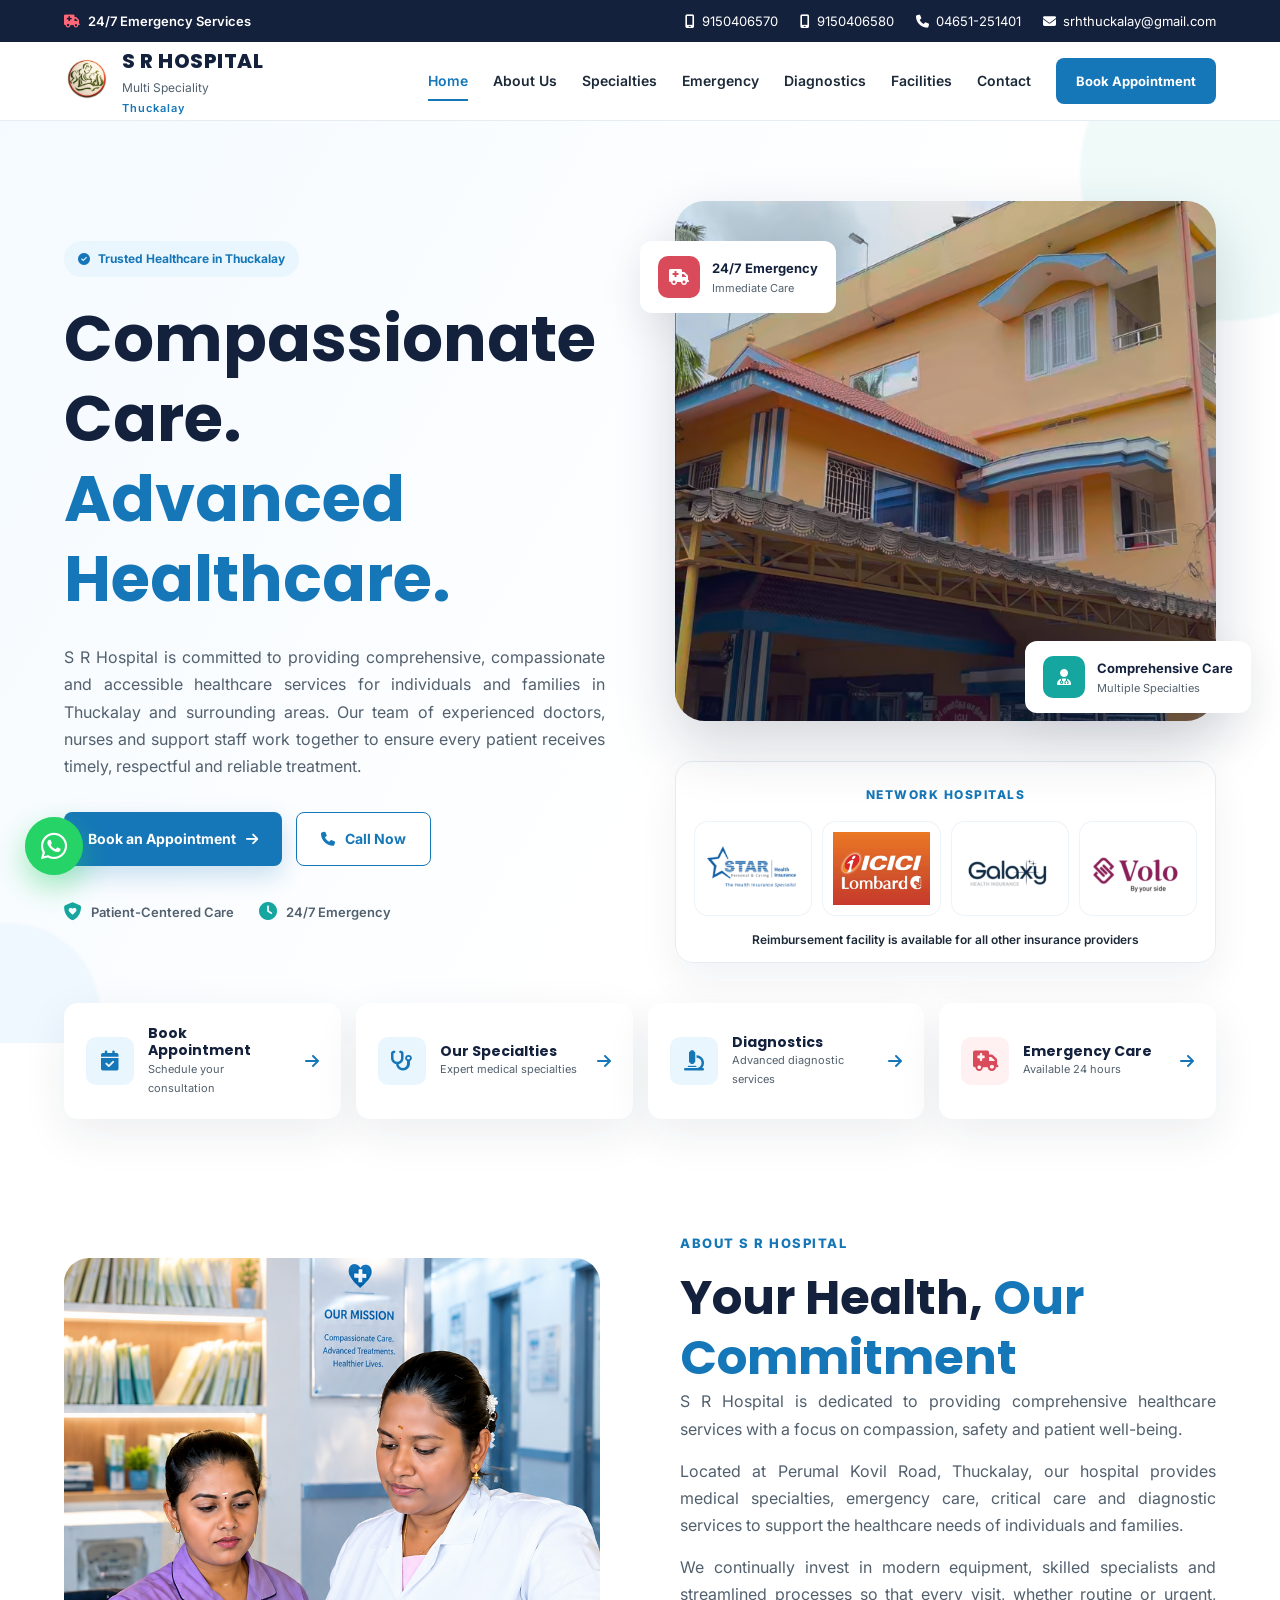
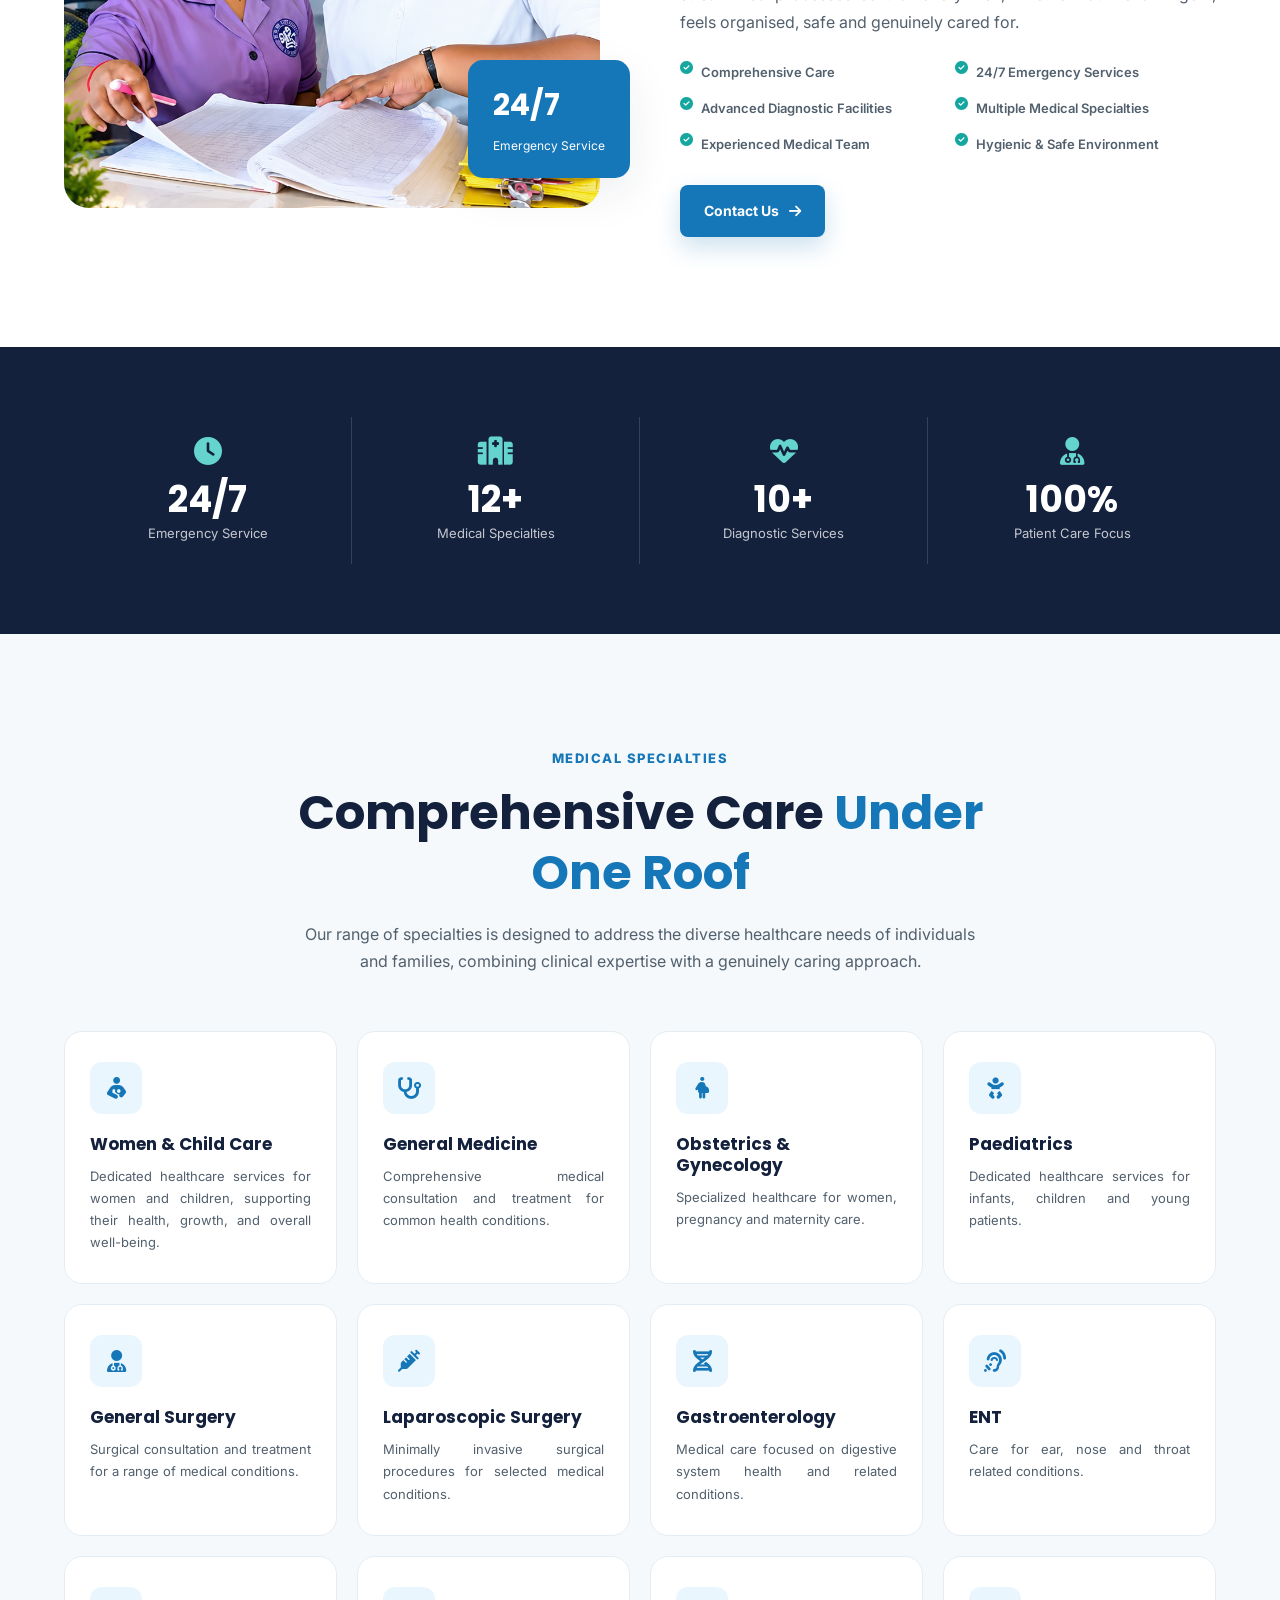
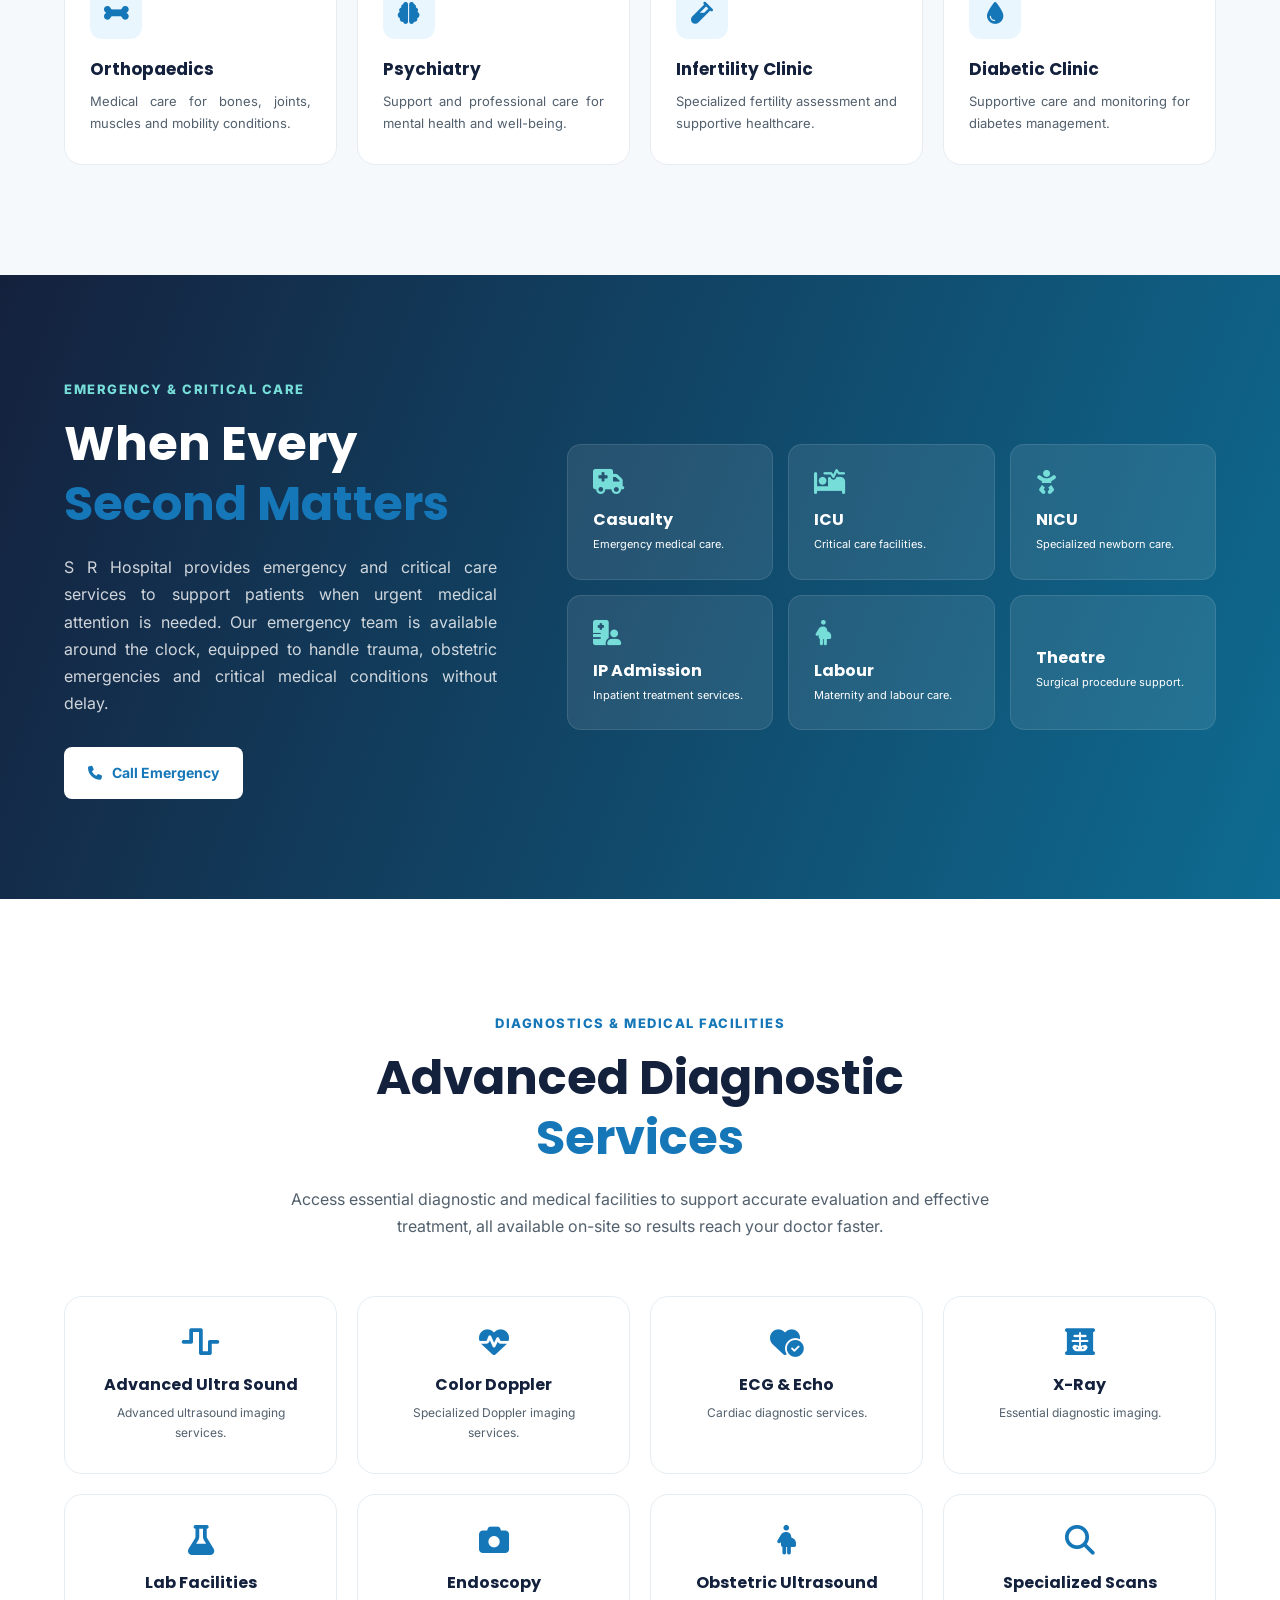
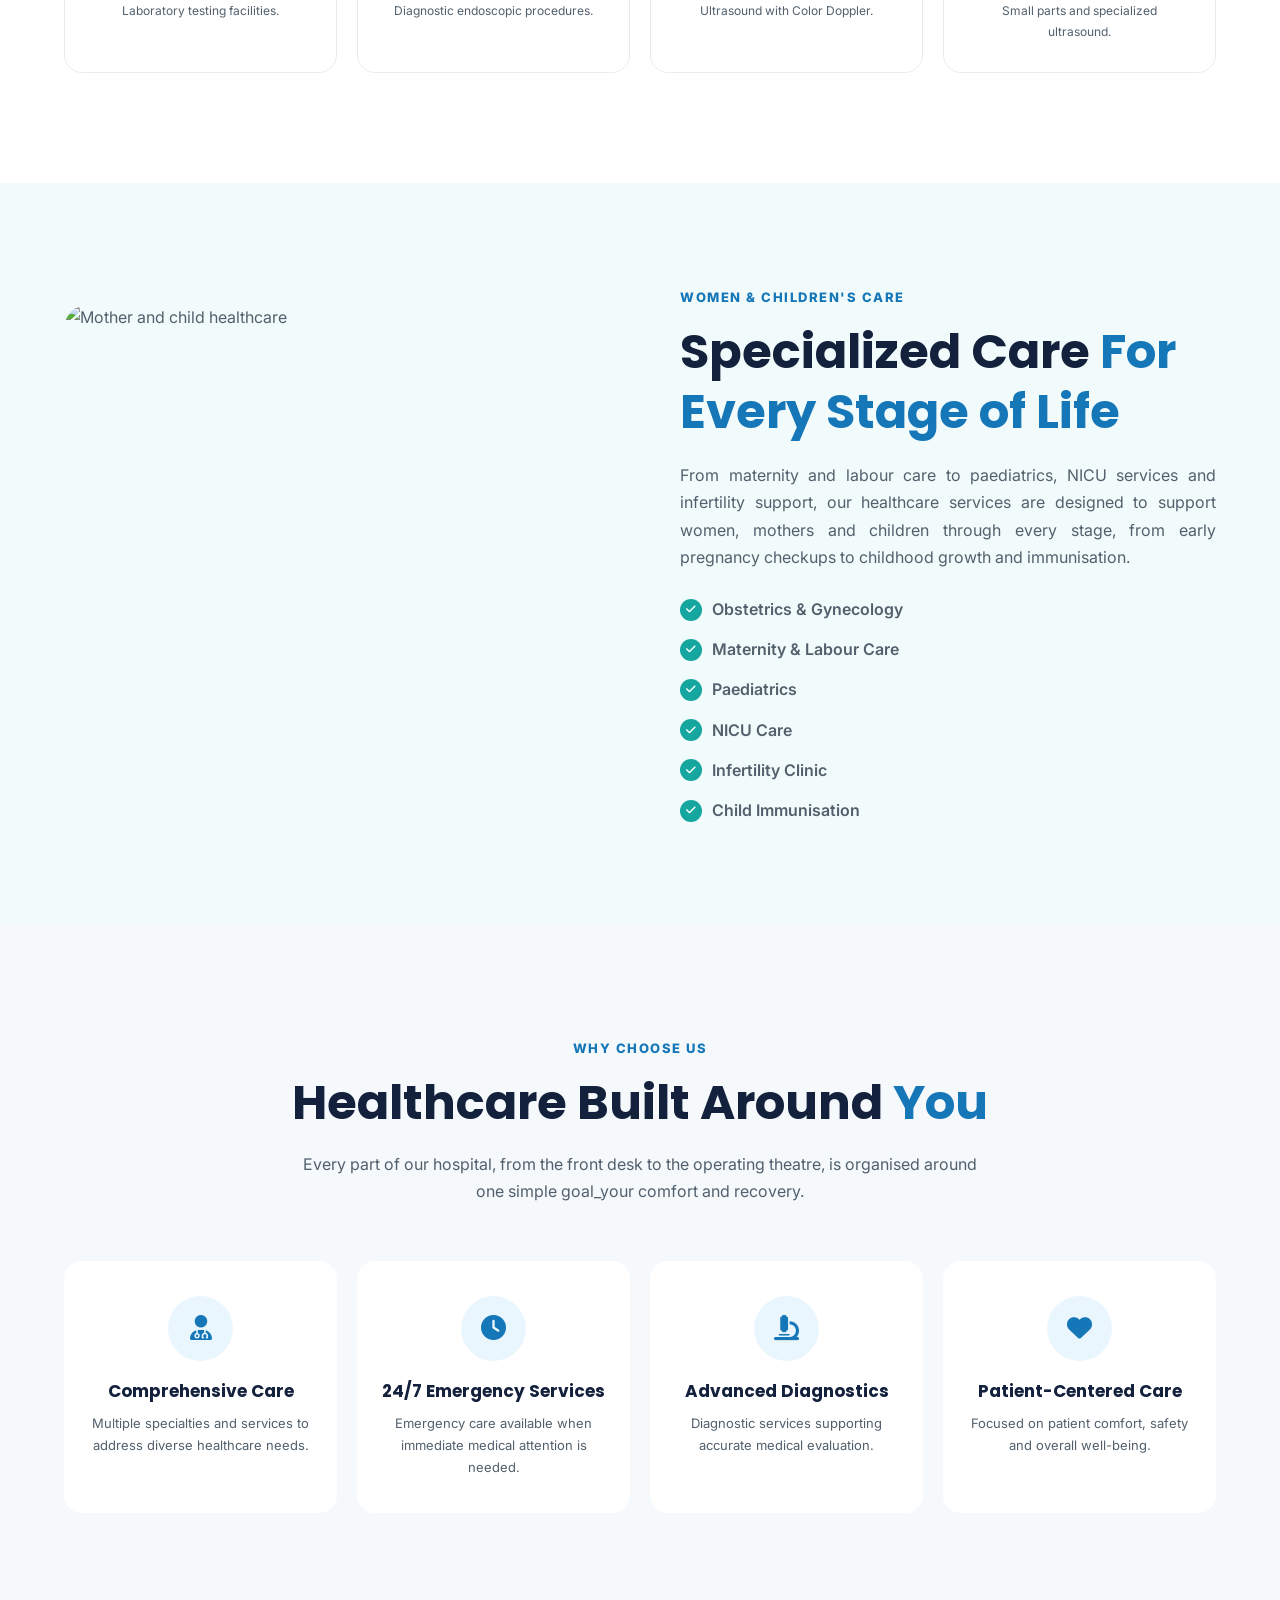
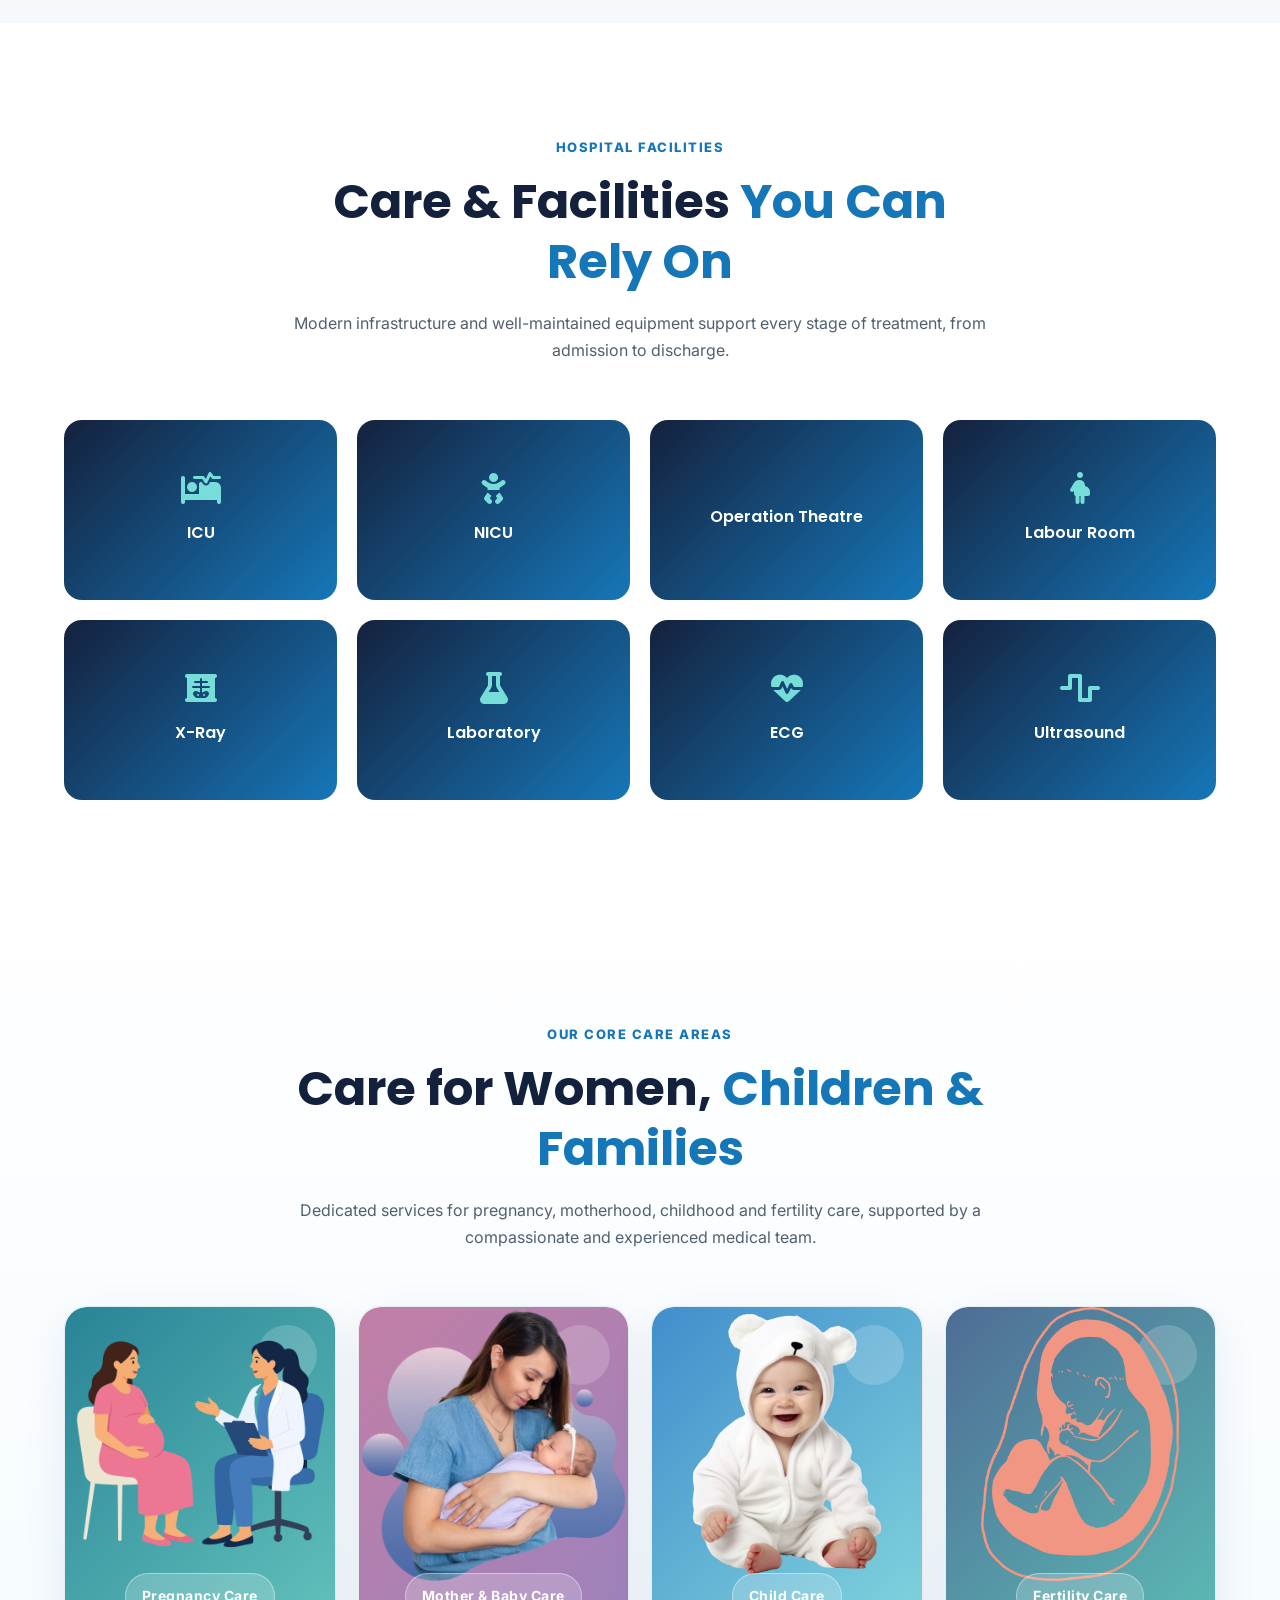
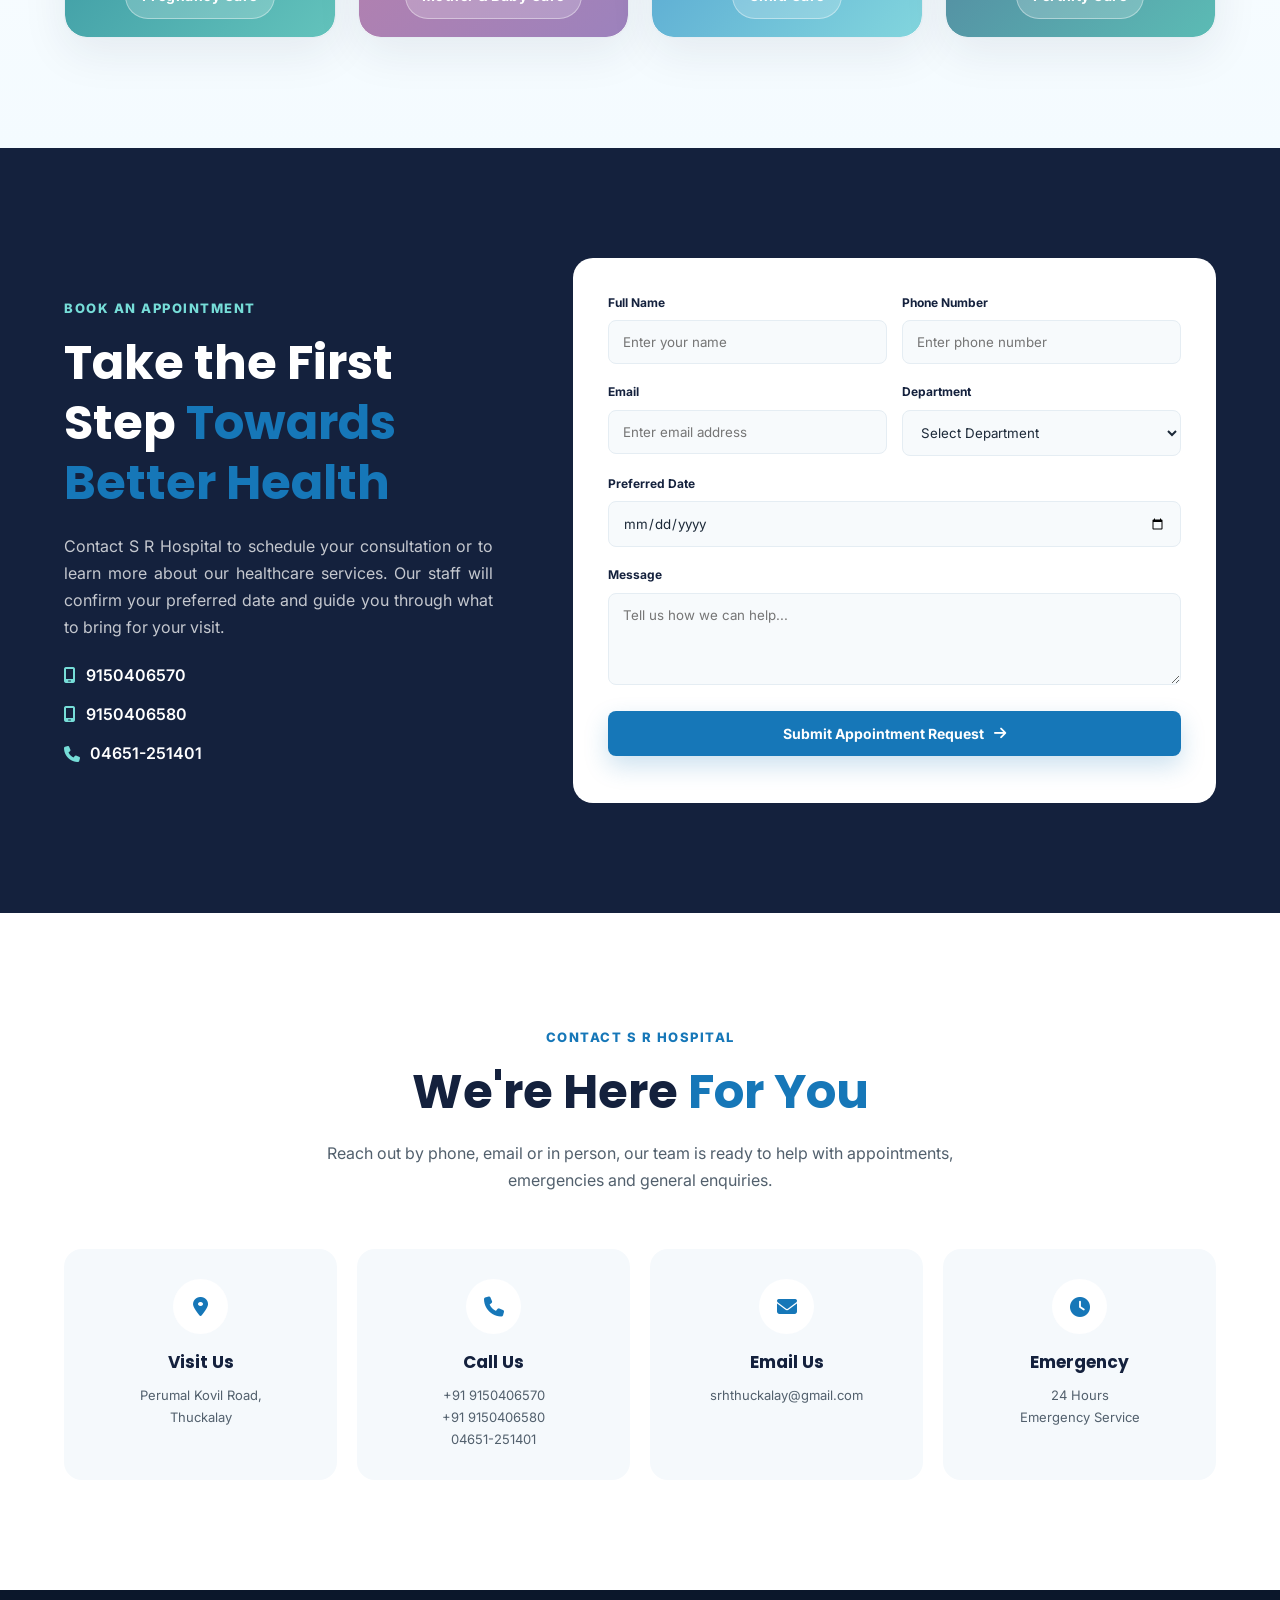
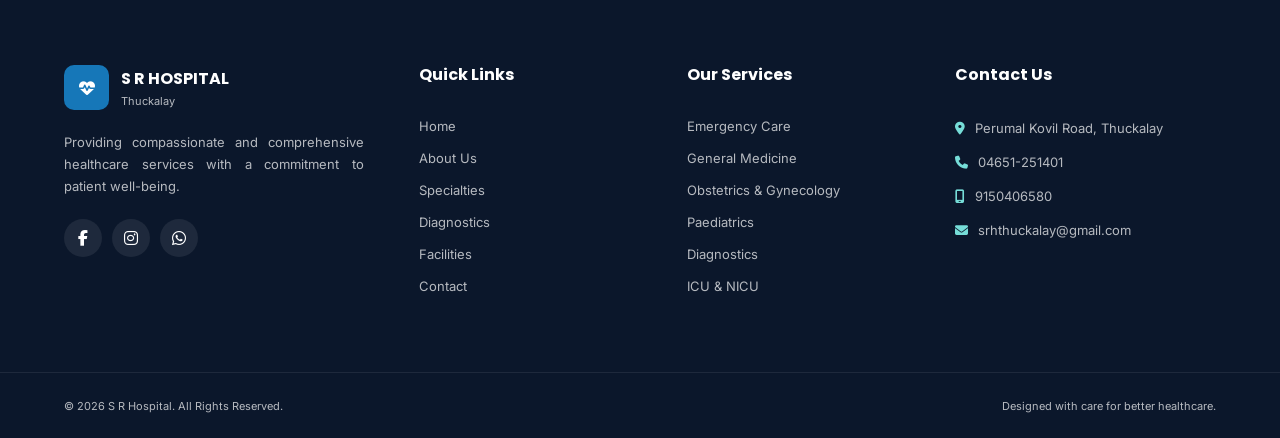
==== commit d5838a18: "gallery and redirect to whatsapp after email is sent" ====
--- a/index.html
+++ b/index.html
@@ -1158,6 +1158,71 @@
 
 
         <!-- =========================
+             WOMEN & CHILD CARE GALLERY
+        ========================== -->
+
+        <section class="section care-gallery-section" id="care-gallery">
+
+            <div class="container">
+
+                <div class="section-heading reveal">
+
+                    <span class="section-label">
+                        Our Core Care Areas
+                    </span>
+
+                    <h2>
+                        Care for Women,
+                        <span>Children &amp; Families</span>
+                    </h2>
+
+                    <p>
+                        Dedicated services for pregnancy, motherhood,
+                        childhood and fertility care, supported by a
+                        compassionate and experienced medical team.
+                    </p>
+
+                </div>
+
+
+                <div class="gallery-grid">
+
+                    <div class="gallery-card reveal">
+                        <div class="gallery-placeholder pregnancy-placeholder">
+                            <img src="images/pregnancy_care.png" alt="Pregnancy care illustration">
+                            <span>Pregnancy Care</span>
+                        </div>
+                    </div>
+
+                    <div class="gallery-card reveal">
+                        <div class="gallery-placeholder mother-placeholder">
+                            <img src="images/mother_baby_care.webp" alt="Mother and baby care illustration">
+                            <span>Mother &amp; Baby Care</span>
+                        </div>
+                    </div>
+
+                    <div class="gallery-card reveal">
+                        <div class="gallery-placeholder child-placeholder">
+                            <img src="images/child_care.png" alt="Child care illustration">
+                            <span>Child Care</span>
+                        </div>
+                    </div>
+
+                    <div class="gallery-card reveal">
+                        <div class="gallery-placeholder fertility-placeholder">
+                            <img src="images/fertilitycare.png" alt="Fertility care illustration">
+                            <span>Fertility Care</span>
+                        </div>
+                    </div>
+
+                </div>
+
+            </div>
+
+        </section>
+
+
+        <!-- =========================
              APPOINTMENT
         ========================== -->
 
@@ -1523,7 +1588,7 @@
                         <i class="fa-brands fa-instagram"></i>
                     </a>
 
-                    <a href="https://wa.me/9150406570?text=Hello%20S%20R%20Hospital%2C%20I%20would%20like%20to%20know%20more%20about%20your%20services."
+                    <a href="https://wa.me/919150406570?text=Hello%20S%20R%20Hospital%2C%20I%20would%20like%20to%20know%20more%20about%20your%20services."
                         aria-label="WhatsApp" target="_blank" rel="noopener noreferrer">
                         <i class="fa-brands fa-whatsapp"></i>
                     </a>
@@ -1625,6 +1690,35 @@
 
 
     <!-- =========================
+         APPOINTMENT SUCCESS POPUP
+    ========================== -->
+
+    <div class="success-modal" id="successModal" role="dialog" aria-modal="true"
+        aria-labelledby="successModalTitle" hidden>
+
+        <div class="success-modal-content">
+
+            <div class="success-modal-icon">
+                <i class="fa-solid fa-check"></i>
+            </div>
+
+            <h2 id="successModalTitle">Mail Sent Successfully</h2>
+
+            <p>
+                Your appointment request has been sent. Click OK to continue to WhatsApp.
+            </p>
+
+            <button type="button" class="btn btn-primary success-modal-button" id="successModalButton">
+                OK
+                <i class="fa-solid fa-arrow-right"></i>
+            </button>
+
+        </div>
+
+    </div>
+
+
+    <!-- =========================
          BACK TO TOP
     ========================== -->
 
@@ -1639,7 +1733,7 @@
          WHATSAPP FLOATING BUTTON
     ========================== -->
 
-    <a href="https://wa.me/919150406580?text=Hello%20S%20R%20Hospital%2C%20I%20would%20like%20to%20know%20more%20about%20your%20services."
+    <a href="https://wa.me/919150406570?text=Hello%20S%20R%20Hospital%2C%20I%20would%20like%20to%20know%20more%20about%20your%20services."
         class="whatsapp-float" id="whatsappFloat" target="_blank" rel="noopener noreferrer"
         aria-label="Chat with us on WhatsApp">
 
--- a/index.css
+++ b/index.css
@@ -3420,6 +3420,14 @@
     border-radius: 50%;
     background: rgba(255, 255, 255, 0.18);
     backdrop-filter: blur(2px);
+}
+
+.gallery-placeholder img {
+    position: absolute;
+    inset: 0;
+    width: 100%;
+    height: 83%;
+    object-fit: contain;
 }
 
 .gallery-placeholder span {
@@ -3462,4 +3470,64 @@
     .gallery-grid {
         grid-template-columns: 1fr;
     }
+}
+
+
+/* =========================================
+   APPOINTMENT SUCCESS POPUP
+========================================= */
+
+.modal-open {
+    overflow: hidden;
+}
+
+.success-modal[hidden] {
+    display: none;
+}
+
+.success-modal {
+    position: fixed;
+    inset: 0;
+    z-index: 2000;
+    display: grid;
+    place-items: center;
+    padding: 24px;
+    background: rgba(20, 33, 61, 0.58);
+}
+
+.success-modal-content {
+    width: min(100%, 440px);
+    padding: 38px 32px 32px;
+    text-align: center;
+    background: var(--white);
+    border: 1px solid var(--border);
+    border-radius: 22px;
+    box-shadow: 0 25px 70px rgba(20, 33, 61, 0.2);
+}
+
+.success-modal-icon {
+    width: 64px;
+    height: 64px;
+    display: grid;
+    place-items: center;
+    margin: 0 auto 18px;
+    color: var(--white);
+    background: var(--secondary);
+    border-radius: 50%;
+    font-size: 25px;
+}
+
+.success-modal-content h2 {
+    margin-bottom: 12px;
+    font-size: 26px;
+}
+
+.success-modal-content p {
+    margin-bottom: 24px;
+    text-align: center;
+    font-size: 14px;
+}
+
+.success-modal-button {
+    margin: 0 auto;
 }
